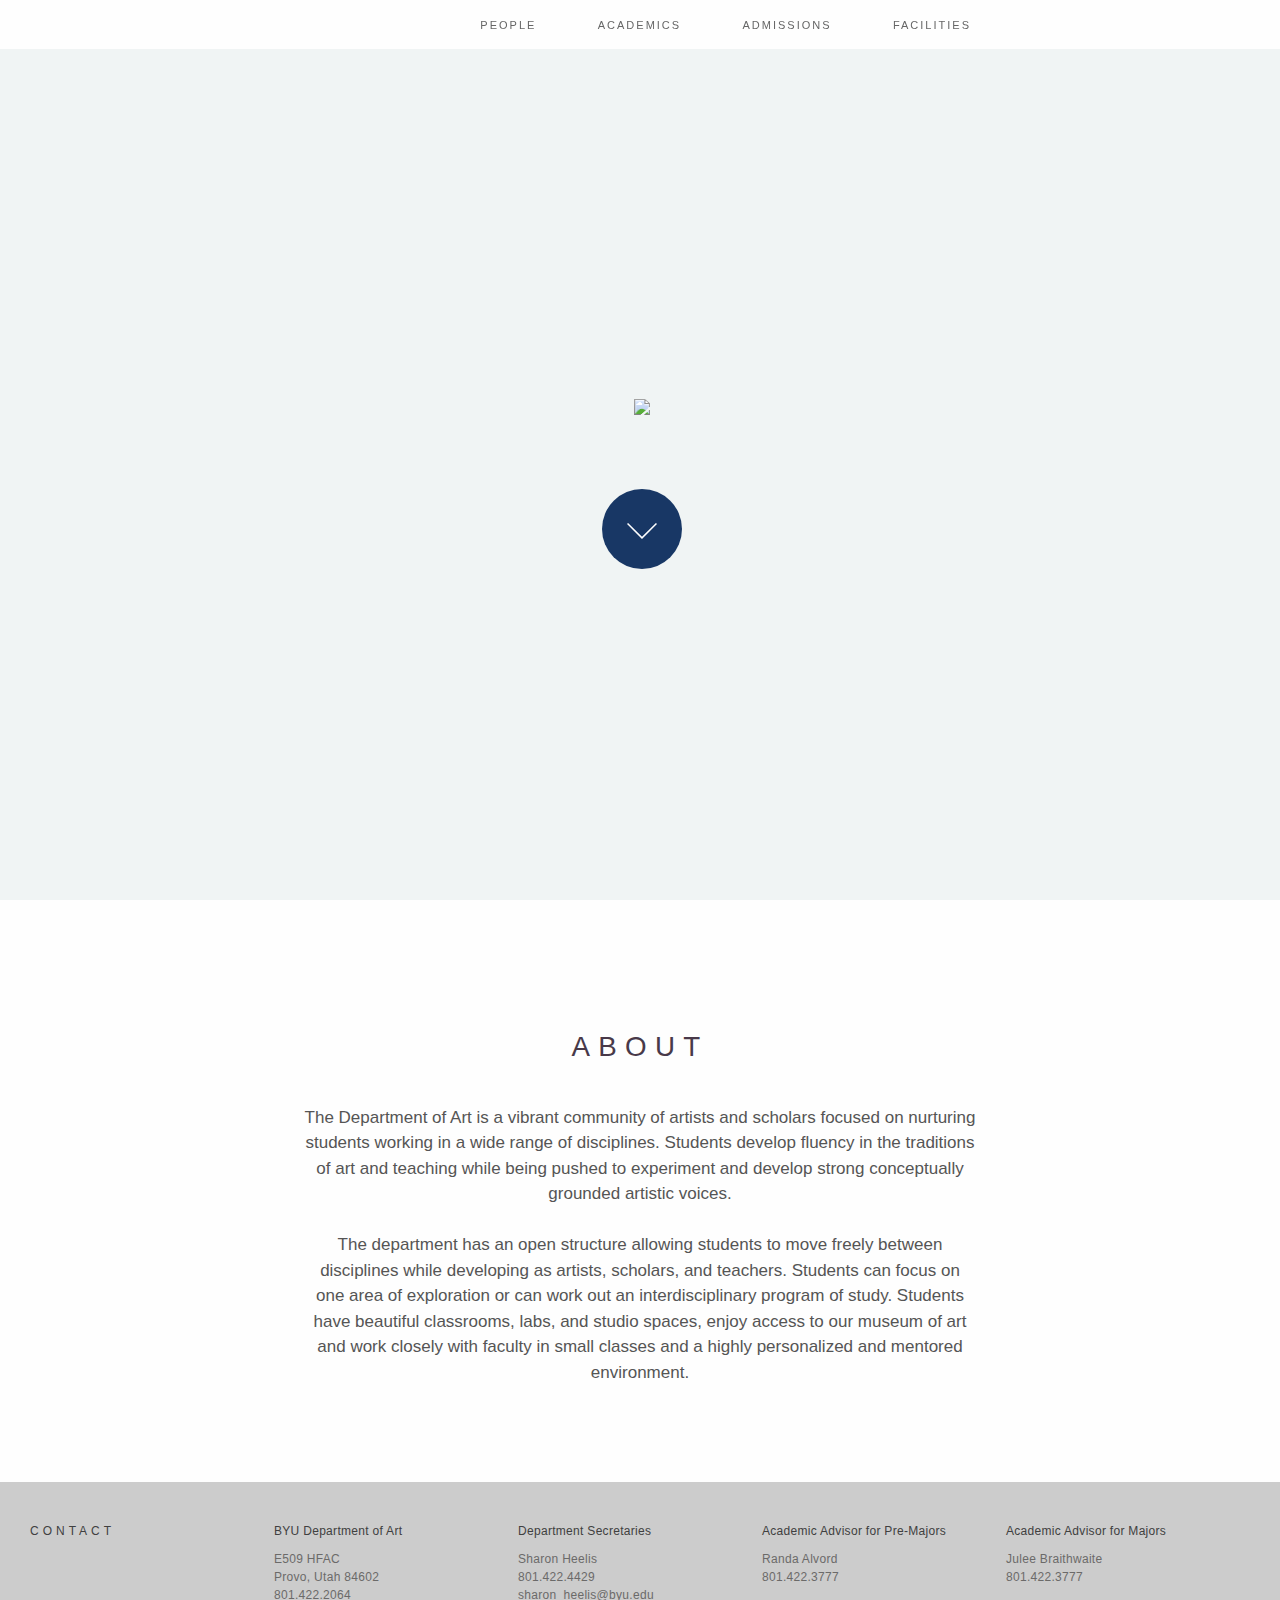
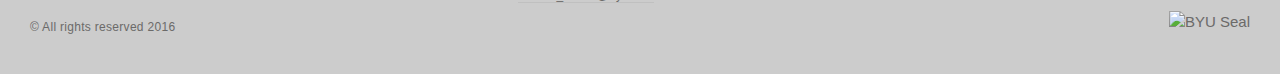
==== index.html @ 831024ae "cleaning up code" ====
<!DOCTYPE HTML>
<!--
	Helios by HTML5 UP
	html5up.net | @n33co
	Free for personal and commercial use under the CCA 3.0 license (html5up.net/license)
-->
<html>
	<head>
		<head>
		<meta http-equiv="Content-Type" content="text/html; charset=UTF-8" />
		<meta name="viewport" content="width=device-width, initial-scale=1" />
		<!-- <base href="http://www.christopher-lynn.com/byu/" /> -->
		<title>Department of Art, Brigham Young University</title>
		<meta name="description" content="The Department of Art is a vibrant community of artists and scholars focused on nurturing students working in a wide range of disciplines. Students develop fluency in the traditions of art and teaching while being pushed to experiment and develop strong conceptually grounded artistic voices." />
		<meta name="keywords" content="Brigham Young University, BYU, Art, Department of Art, Art Department, Painting, Drawing, Sculpture, Printmaking, Ceramics, Art Education, Pedagogy, New Genres, New Media, Photography, Fine Art, Art Theory, Art History">
		<meta property="og:site_name" content="BYU Department of Art"/>
		<meta property="og:title" content="BYU Department of Art"/>
		<meta property="og:url" content="http://art.byu.edu/"/>
		<meta property="og:type" content="website"/>
		<meta property="og:image" content="http://daniel-everett.com/BYUTEMP/images/bg5.jpg"/>
		<meta itemprop="name" content="BYU Department of Art"/>
		<meta itemprop="url" content="http://art.byu.edu/"/>
		<meta itemprop="thumbnailUrl" content="http://daniel-everett.com/BYUTEMP/images/bg5.jpg"/>
		<link rel="image_src" href="http://daniel-everett.com/BYUTEMP/images/bg5.jpg" />
		<link rel="canonical" href="http://art.byu.edu/"/>
		<!--[if lte IE 8]><script src="assets/js/ie/html5shiv.js"></script><![endif]-->
		<link rel="stylesheet" href="assets/css/main.css" />
		<!--[if lte IE 8]><link rel="stylesheet" href="assets/css/ie8.css" /><![endif]-->
	</head>
	<body class="homepage full-height">
		<div id="page-wrapper">

			<!-- Nav -->
			<nav id="nav">
				<ul>
					<li>
						<a href="/byu-art-dept" title="Home" class="byuart">B Y U A R T</a>
					</li>
					<li>
							<a title="Faculty, staff and alumni">People</a>
							<ul>
									<li><a href="faculty-and-staff" title="Learn more about our faculty and staff">Faculty & Staff</a></li>
									<!-- <li><a href="#" title="Learn more about our alumni">Alumni</a></li> -->
							</ul>
					</li>
					<li><a title="Curriculum, visiting lecturers, and off-campus learning">Academics</a>
						<ul>
								<li><a href="curriculum" title="Learn more about our courses">Curriculum</a></li>
								<li><a href="lecture-series" title="Learn more about our visiting lecturer series">Lecture Series</a></li>
								<li><a href="off-campus-learning" title="Learn more about our study abroad and off-campus learning opportunities">Off-Campus Learning</a></li>
							</ul>
					</li>
					<li><a title="How to apply, and scholarships">Admissions</a>
						<ul>
								<li><a href="how-to-apply" title="Learn more about our application process">How to Apply</a></li>
								<li><a href="scholarships" title="Learn more about scholarships">Scholarships</a></li>
							</ul>
					</li>
					<li><a title="Classrooms, studios, galleries and the Museum of Art">Facilities</a>
						<ul>
								<li><a href="classrooms-and-studios" title="Learn more about our classrooms and studios">Classrooms & Studios</a></li>
								<li><a target="_blank" href="http://dvagalleries.byu.edu/" title="Visit our galleries' website">Galleries</a></li>
								<li><a target="_blank" href="http://moa.byu.edu/" title="Visit the BYU Museum of Art's website">BYU Museum of Art</a></li>
							</ul>
					</li>
				</ul>
			</nav>

			<!-- Header -->
			<div id="header">
				<!-- Inner -->
				<div class="inner">
          <header>
            <img src="http://www.christopher-lynn.com/byu/i/art-logo-1000pxsq.png" />
					</header>
          <footer>
            <!-- <a href="#banner" class="button triangle scrolly"><img src="assets/css/images/arrow-2.svg"/></a> -->
						<a href="#banner" class="scrolly arr">
							<img src="assets/css/images/arrow-2.svg"/>
						</a>
          </footer>
				</div>
      </div>

			<!-- Banner -->
      <div class="wrapper style2">
	      <section id="banner">
          <header>
            <h2 class="push-t-100">About</h2>
            <p>
							The Department of Art is a vibrant community of artists and scholars focused on nurturing students working in a wide range of disciplines.
							Students develop fluency in the traditions of art and teaching while being pushed to experiment and develop strong conceptually grounded artistic voices.
							<br><br>
							The department has an open structure allowing students to move freely between disciplines while developing as artists, scholars, and teachers. Students can focus on one area of exploration or can work out an interdisciplinary program of study. Students have beautiful classrooms,
							labs, and studio spaces, enjoy access to our museum of art and work closely with faculty in small classes and a highly personalized and mentored environment.
            </p>
          </header>
					<img class="full" src="http://daniel-everett.com/BYUTEMP/images/bg5.jpg" alt="" />
        </section>
      </div>

			<!-- Footer -->
			<div id="footer">
				<div class="container">
					<div class="row">
						<div class="foot-head">
							<div class="foot-sec">
								<p>CONTACT</p>
							</div>
							<div class="foot-sec">
								<p>BYU Department of Art</p>
								<p>E509 HFAC</p>
								<p>Provo, Utah 84602</p>
								<p>801.422.2064</p>
							</div>
							<div class="foot-sec">
								<p>Department Secretaries</p>
								<p>Sharon Heelis</p>
								<p>801.422.4429</p>
								<p><a href="mailto:sharon_heelis@byu.edu">sharon_heelis@byu.edu</a></p>
							</div>
							<div class="foot-sec">
								<p>Academic Advisor for Pre-Majors</p>
								<p>Randa Alvord</p>
								<p>801.422.3777</p>
							</div>
							<div class="foot-sec">
								<p>Academic Advisor for Majors</p>
								<p>Julee Braithwaite</p>
								<p>801.422.3777</p>
							</div>
						</div>
						<div class="foot-bottom split">
							<div class="copyright">
                <ul class="menu">
                    <li>&copy; All rights reserved 2016</li>
                </ul>
              </div>
              <div id="seal">
                <a href="http://www.byu.edu" title="BYU Home">
                  <img src="http://www.christopher-lynn.com/byu/i/byu-seal-white-500pxw.png" alt="BYU Seal" />
                </a>
              </div>
						</div>
					</div>
				</div>
			</div>
		</div>

		<!-- Scripts -->
			<script src="assets/js/jquery.min.js"></script>
			<script src="assets/js/jquery.dropotron.min.js"></script>
			<script src="assets/js/jquery.scrolly.min.js"></script>
			<script src="assets/js/jquery.onvisible.min.js"></script>
			<script src="assets/js/skel.min.js"></script>
			<script src="assets/js/skel-viewport.min.js"></script>
			<script src="assets/js/util.js"></script>
			<!--[if lte IE 8]><script src="assets/js/ie/respond.min.js"></script><![endif]-->
			<script src="assets/js/main.js"></script>

	</body>
</html>
---- assets/css/main.css ----
/*@import url("http://fonts.googleapis.com/css?family=Source+Sans+Pro:300,300italic,400,400italic,600");*/
@import url("font-awesome.min.css");

/*
	Helios by HTML5 UP
	html5up.net | @n33co
	Free for personal and commercial use under the CCA 3.0 license (html5up.net/license)
*/

/* Reset */

	html, body, div, span, applet, object, iframe, h1, h2, h3, h4, h5, h6, p, blockquote, pre, a, abbr, acronym, address, big, cite, code, del, dfn, em, img, ins, kbd, q, s, samp, small, strike, strong, sub, sup, tt, var, b, u, i, center, dl, dt, dd, ol, ul, li, fieldset, form, label, legend, table, caption, tbody, tfoot, thead, tr, th, td, article, aside, canvas, details, embed, figure, figcaption, footer, header, hgroup, menu, nav, output, ruby, section, summary, time, mark, audio, video {
		margin: 0;
		padding: 0;
		border: 0;
		font-size: 100%;
		font: inherit;
		vertical-align: baseline;
	}

	article, aside, details, figcaption, figure, footer, header, hgroup, menu, nav, section {
		display: block;
	}

	body {
		line-height: 1;
	}

	ol, ul {
		list-style: none;
	}

	dl { text-align: left; }

	dl dt { font-weight: 500; border-bottom: 1px solid rgb(107,106,105); }
		dl dl dt { font-weight: normal; border-bottom: none; }
		dl dd { margin-left: 1.5em; }
		dl dl dd { margin-left: 0; }

	blockquote, q {
		quotes: none;
	}

	blockquote:before, blockquote:after, q:before, q:after {
		content: '';
		content: none;
	}

	table {
		border-collapse: collapse;
		border-spacing: 0;
	}

	body {
		-webkit-text-size-adjust: none;
	}

/* Box Model */

	*, *:before, *:after {
		-moz-box-sizing: border-box;
		-webkit-box-sizing: border-box;
		box-sizing: border-box;
	}

/* Containers */

	.container {
		margin-left: auto;
		margin-right: auto;
	}

	.container.\31 25\25 {
		width: 100%;
		max-width: 1750px;
		min-width: 1400px;
	}

	.container.\37 5\25 {
		width: 1050px;
	}

	.container.\35 0\25 {
		width: 700px;
	}

	.container.\32 5\25 {
		width: 350px;
	}

	.container {
		width: 1400px;
	}

	@media screen and (max-width: 1680px) {

		.container.\31 25\25 {
			width: 100%;
			max-width: 1500px;
			min-width: 1200px;
		}

		.container.\37 5\25 {
			width: 900px;
		}

		.container.\35 0\25 {
			width: 600px;
		}

		.container.\32 5\25 {
			width: 300px;
		}

		.container {
			width: 1200px;
		}

	}

	@media screen and (max-width: 1280px) {

		.container.\31 25\25 {
			width: 100%;
			max-width: 125%;
			min-width: 100%;
		}

		.container.\37 5\25 {
			width: 75%;
		}

		.container.\35 0\25 {
			width: 50%;
		}

		.container.\32 5\25 {
			width: 25%;
		}

		.container {
			width: 100%;
		}

	}

	@media screen and (max-width: 960px) {

		.container.\31 25\25 {
			width: 100%;
			max-width: 125%;
			min-width: 100%;
		}

		.container.\37 5\25 {
			width: 75%;
		}

		.container.\35 0\25 {
			width: 50%;
		}

		.container.\32 5\25 {
			width: 25%;
		}

		.container {
			width: 100%;
		}

	}

	@media screen and (max-width: 840px) {

		.container.\31 25\25 {
			width: 100%;
			max-width: 125%;
			min-width: 100%;
		}

		.container.\37 5\25 {
			width: 75%;
		}

		.container.\35 0\25 {
			width: 50%;
		}

		.container.\32 5\25 {
			width: 25%;
		}

		.container {
			width: 100% !important;
		}

	}

	@media screen and (max-width: 736px) {

		.container.\31 25\25 {
			width: 100%;
			max-width: 125%;
			min-width: 100%;
		}

		.container.\37 5\25 {
			width: 75%;
		}

		.container.\35 0\25 {
			width: 50%;
		}

		.container.\32 5\25 {
			width: 25%;
		}

		.container {
			width: 100% !important;
		}

	}

/* Grid */

	.row {
		border-bottom: solid 1px transparent;
		-moz-box-sizing: border-box;
		-webkit-box-sizing: border-box;
		box-sizing: border-box;
	}

	.row > * {
		float: left;
		-moz-box-sizing: border-box;
		-webkit-box-sizing: border-box;
		box-sizing: border-box;
	}

	.row:after, .row:before {
		content: '';
		display: block;
		clear: both;
		height: 0;
	}

	.row.uniform > * > :first-child {
		margin-top: 0;
	}

	.row.uniform > * > :last-child {
		margin-bottom: 0;
	}

	.row.\30 \25 > * {
		padding: 0px 0 0 0px;
	}

	.row.\30 \25 {
		margin: 0px 0 -1px 0px;
	}

	.row.uniform.\30 \25 > * {
		padding: 0px 0 0 0px;
	}

	.row.uniform.\30 \25 {
		margin: 0px 0 -1px 0px;
	}

	.row > * {
		padding: 48px 0 0 48px;
	}

	.row {
		/*margin: -48px 0 -1px -48px;*/
	}

	.row.uniform > * {
		padding: 48px 0 0 48px;
	}

	.row.uniform {
		margin: -48px 0 -1px -48px;
	}

	.row.\32 00\25 > * {
		padding: 96px 0 0 96px;
	}

	.row.\32 00\25 {
		margin: -96px 0 -1px -96px;
	}

	.row.uniform.\32 00\25 > * {
		padding: 96px 0 0 96px;
	}

	.row.uniform.\32 00\25 {
		margin: -96px 0 -1px -96px;
	}

	.row.\31 50\25 > * {
		padding: 72px 0 0 72px;
	}

	.row.\31 50\25 {
		margin: -72px 0 -1px -72px;
	}

	.row.uniform.\31 50\25 > * {
		padding: 72px 0 0 72px;
	}

	.row.uniform.\31 50\25 {
		margin: -72px 0 -1px -72px;
	}

	.row.\35 0\25 > * {
		padding: 24px 0 0 24px;
	}

	.row.\35 0\25 {
		margin: -24px 0 -1px -24px;
	}

	.row.uniform.\35 0\25 > * {
		padding: 24px 0 0 24px;
	}

	.row.uniform.\35 0\25 {
		margin: -24px 0 -1px -24px;
	}

	.row.\32 5\25 > * {
		padding: 12px 0 0 12px;
	}

	.row.\32 5\25 {
		margin: -12px 0 -1px -12px;
	}

	.row.uniform.\32 5\25 > * {
		padding: 12px 0 0 12px;
	}

	.row.uniform.\32 5\25 {
		margin: -12px 0 -1px -12px;
	}

	.\31 2u, .\31 2u\24 {
		width: 100%;
		clear: none;
		margin-left: 0;
	}

	.\31 1u, .\31 1u\24 {
		width: 91.6666666667%;
		clear: none;
		margin-left: 0;
	}

	.\31 0u, .\31 0u\24 {
		width: 83.3333333333%;
		clear: none;
		margin-left: 0;
	}

	.\39 u, .\39 u\24 {
		width: 75%;
		clear: none;
		margin-left: 0;
	}

	.\38 u, .\38 u\24 {
		width: 66.6666666667%;
		clear: none;
		margin-left: 0;
	}

	.\37 u, .\37 u\24 {
		width: 58.3333333333%;
		clear: none;
		margin-left: 0;
	}

	.\36 u, .\36 u\24 {
		width: 50%;
		clear: none;
		margin-left: 0;
	}

	.\35 u, .\35 u\24 {
		width: 41.6666666667%;
		clear: none;
		margin-left: 0;
	}

	.\34 u, .\34 u\24 {
		width: 33.3333333333%;
		clear: none;
		margin-left: 0;
	}

	.\33 u, .\33 u\24 {
		width: 25%;
		clear: none;
		margin-left: 0;
	}

	.\32 u, .\32 u\24 {
		width: 16.6666666667%;
		clear: none;
		margin-left: 0;
	}

	.\31 u, .\31 u\24 {
		width: 8.3333333333%;
		clear: none;
		margin-left: 0;
	}

	.\31 2u\24 + *,
	.\31 1u\24 + *,
	.\31 0u\24 + *,
	.\39 u\24 + *,
	.\38 u\24 + *,
	.\37 u\24 + *,
	.\36 u\24 + *,
	.\35 u\24 + *,
	.\34 u\24 + *,
	.\33 u\24 + *,
	.\32 u\24 + *,
	.\31 u\24 + * {
		clear: left;
	}

	.\-11u {
		margin-left: 91.66667%;
	}

	.\-10u {
		margin-left: 83.33333%;
	}

	.\-9u {
		margin-left: 75%;
	}

	.\-8u {
		margin-left: 66.66667%;
	}

	.\-7u {
		margin-left: 58.33333%;
	}

	.\-6u {
		margin-left: 50%;
	}

	.\-5u {
		margin-left: 41.66667%;
	}

	.\-4u {
		margin-left: 33.33333%;
	}

	.\-3u {
		margin-left: 25%;
	}

	.\-2u {
		margin-left: 16.66667%;
	}

	.\-1u {
		margin-left: 8.33333%;
	}

	/*  COLUMN SETUP  */
	.col {
		display: block;
		float:left;
		margin: 1% 0 1% 1.6%;
	}
	.col:first-child { margin-left: 0; }

	/*  GROUPING  */
	.group:before,
	.group:after { content:""; display:table; }
	.group:after { clear:both;}
	.group { zoom:1; /* For IE 6/7 */ }

	/*  GRID OF TWELVE  */
	.span_12_of_12 { width: 100%; }
	.span_11_of_12 { width: 91.53%; }
	.span_10_of_12 { width: 83.06%; }
	.span_9_of_12 { 	width: 74.6%; }
	.span_8_of_12 { 	width: 66.13%; }
	.span_7_of_12 { 	width: 57.66%; }
	.span_6_of_12 { 	width: 49.2%; }
	.span_5_of_12 { 	width: 40.73%; }
	.span_4_of_12 { 	width: 32.26%; }
	.span_3_of_12 {	width: 23.8%; }
	.span_2_of_12 {	width: 15.33%; }
	.span_1_of_12 { 	width: 6.866%; }

	@media screen and (max-width: 1680px) {

		.row > * {
			padding: 48px 0 0 48px;
		}

		.row {
			/*margin: -48px 0 -1px -48px;*/
		}

		.row.uniform > * {
			padding: 48px 0 0 48px;
		}

		.row.uniform {
			margin: -48px 0 -1px -48px;
		}

		.row.\32 00\25 > * {
			padding: 96px 0 0 96px;
		}

		.row.\32 00\25 {
			margin: -96px 0 -1px -96px;
		}

		.row.uniform.\32 00\25 > * {
			padding: 96px 0 0 96px;
		}

		.row.uniform.\32 00\25 {
			margin: -96px 0 -1px -96px;
		}

		.row.\31 50\25 > * {
			padding: 72px 0 0 72px;
		}

		.row.\31 50\25 {
			margin: -72px 0 -1px -72px;
		}

		.row.uniform.\31 50\25 > * {
			padding: 72px 0 0 72px;
		}

		.row.uniform.\31 50\25 {
			margin: -72px 0 -1px -72px;
		}

		.row.\35 0\25 > * {
			padding: 24px 0 0 24px;
		}

		.row.\35 0\25 {
			margin: -24px 0 -1px -24px;
		}

		.row.uniform.\35 0\25 > * {
			padding: 24px 0 0 24px;
		}

		.row.uniform.\35 0\25 {
			margin: -24px 0 -1px -24px;
		}

		.row.\32 5\25 > * {
			padding: 12px 0 0 12px;
		}

		.row.\32 5\25 {
			margin: -12px 0 -1px -12px;
		}

		.row.uniform.\32 5\25 > * {
			padding: 12px 0 0 12px;
		}

		.row.uniform.\32 5\25 {
			margin: -12px 0 -1px -12px;
		}

		.\31 2u\28wide\29, .\31 2u\24\28wide\29 {
			width: 100%;
			clear: none;
			margin-left: 0;
		}

		.\31 1u\28wide\29, .\31 1u\24\28wide\29 {
			width: 91.6666666667%;
			clear: none;
			margin-left: 0;
		}

		.\31 0u\28wide\29, .\31 0u\24\28wide\29 {
			width: 83.3333333333%;
			clear: none;
			margin-left: 0;
		}

		.\39 u\28wide\29, .\39 u\24\28wide\29 {
			width: 75%;
			clear: none;
			margin-left: 0;
		}

		.\38 u\28wide\29, .\38 u\24\28wide\29 {
			width: 66.6666666667%;
			clear: none;
			margin-left: 0;
		}

		.\37 u\28wide\29, .\37 u\24\28wide\29 {
			width: 58.3333333333%;
			clear: none;
			margin-left: 0;
		}

		.\36 u\28wide\29, .\36 u\24\28wide\29 {
			width: 50%;
			clear: none;
			margin-left: 0;
		}

		.\35 u\28wide\29, .\35 u\24\28wide\29 {
			width: 41.6666666667%;
			clear: none;
			margin-left: 0;
		}

		.\34 u\28wide\29, .\34 u\24\28wide\29 {
			width: 33.3333333333%;
			clear: none;
			margin-left: 0;
		}

		.\33 u\28wide\29, .\33 u\24\28wide\29 {
			width: 25%;
			clear: none;
			margin-left: 0;
		}

		.\32 u\28wide\29, .\32 u\24\28wide\29 {
			width: 16.6666666667%;
			clear: none;
			margin-left: 0;
		}

		.\31 u\28wide\29, .\31 u\24\28wide\29 {
			width: 8.3333333333%;
			clear: none;
			margin-left: 0;
		}

		.\31 2u\24\28wide\29 + *,
		.\31 1u\24\28wide\29 + *,
		.\31 0u\24\28wide\29 + *,
		.\39 u\24\28wide\29 + *,
		.\38 u\24\28wide\29 + *,
		.\37 u\24\28wide\29 + *,
		.\36 u\24\28wide\29 + *,
		.\35 u\24\28wide\29 + *,
		.\34 u\24\28wide\29 + *,
		.\33 u\24\28wide\29 + *,
		.\32 u\24\28wide\29 + *,
		.\31 u\24\28wide\29 + * {
			clear: left;
		}

		.\-11u\28wide\29 {
			margin-left: 91.66667%;
		}

		.\-10u\28wide\29 {
			margin-left: 83.33333%;
		}

		.\-9u\28wide\29 {
			margin-left: 75%;
		}

		.\-8u\28wide\29 {
			margin-left: 66.66667%;
		}

		.\-7u\28wide\29 {
			margin-left: 58.33333%;
		}

		.\-6u\28wide\29 {
			margin-left: 50%;
		}

		.\-5u\28wide\29 {
			margin-left: 41.66667%;
		}

		.\-4u\28wide\29 {
			margin-left: 33.33333%;
		}

		.\-3u\28wide\29 {
			margin-left: 25%;
		}

		.\-2u\28wide\29 {
			margin-left: 16.66667%;
		}

		.\-1u\28wide\29 {
			margin-left: 8.33333%;
		}

	}

	@media screen and (max-width: 1280px) {

		.row > * {
			padding: 36px 0 0 36px;
		}

		.row {
			/*margin: -36px 0 -1px -36px;*/
			margin: 0;
		}

		.row.uniform > * {
			padding: 36px 0 0 36px;
		}

		.row.uniform {
			margin: -36px 0 -1px -36px;
		}

		.row.\32 00\25 > * {
			padding: 72px 0 0 72px;
		}

		.row.\32 00\25 {
			margin: -72px 0 -1px -72px;
		}

		.row.uniform.\32 00\25 > * {
			padding: 72px 0 0 72px;
		}

		.row.uniform.\32 00\25 {
			margin: -72px 0 -1px -72px;
		}

		.row.\31 50\25 > * {
			padding: 54px 0 0 54px;
		}

		.row.\31 50\25 {
			margin: -54px 0 -1px -54px;
		}

		.row.uniform.\31 50\25 > * {
			padding: 54px 0 0 54px;
		}

		.row.uniform.\31 50\25 {
			margin: -54px 0 -1px -54px;
		}

		.row.\35 0\25 > * {
			padding: 18px 0 0 18px;
		}

		.row.\35 0\25 {
			margin: -18px 0 -1px -18px;
		}

		.row.uniform.\35 0\25 > * {
			padding: 18px 0 0 18px;
		}

		.row.uniform.\35 0\25 {
			margin: -18px 0 -1px -18px;
		}

		.row.\32 5\25 > * {
			padding: 9px 0 0 9px;
		}

		.row.\32 5\25 {
			margin: -9px 0 -1px -9px;
		}

		.row.uniform.\32 5\25 > * {
			padding: 9px 0 0 9px;
		}

		.row.uniform.\32 5\25 {
			margin: -9px 0 -1px -9px;
		}

		.\31 2u\28normal\29, .\31 2u\24\28normal\29 {
			width: 100%;
			clear: none;
			margin-left: 0;
		}

		.\31 1u\28normal\29, .\31 1u\24\28normal\29 {
			width: 91.6666666667%;
			clear: none;
			margin-left: 0;
		}

		.\31 0u\28normal\29, .\31 0u\24\28normal\29 {
			width: 83.3333333333%;
			clear: none;
			margin-left: 0;
		}

		.\39 u\28normal\29, .\39 u\24\28normal\29 {
			width: 75%;
			clear: none;
			margin-left: 0;
		}

		.\38 u\28normal\29, .\38 u\24\28normal\29 {
			width: 66.6666666667%;
			clear: none;
			margin-left: 0;
		}

		.\37 u\28normal\29, .\37 u\24\28normal\29 {
			width: 58.3333333333%;
			clear: none;
			margin-left: 0;
		}

		.\36 u\28normal\29, .\36 u\24\28normal\29 {
			width: 50%;
			clear: none;
			margin-left: 0;
		}

		.\35 u\28normal\29, .\35 u\24\28normal\29 {
			width: 41.6666666667%;
			clear: none;
			margin-left: 0;
		}

		.\34 u\28normal\29, .\34 u\24\28normal\29 {
			width: 33.3333333333%;
			clear: none;
			margin-left: 0;
		}

		.\33 u\28normal\29, .\33 u\24\28normal\29 {
			width: 25%;
			clear: none;
			margin-left: 0;
		}

		.\32 u\28normal\29, .\32 u\24\28normal\29 {
			width: 16.6666666667%;
			clear: none;
			margin-left: 0;
		}

		.\31 u\28normal\29, .\31 u\24\28normal\29 {
			width: 8.3333333333%;
			clear: none;
			margin-left: 0;
		}

		.\31 2u\24\28normal\29 + *,
		.\31 1u\24\28normal\29 + *,
		.\31 0u\24\28normal\29 + *,
		.\39 u\24\28normal\29 + *,
		.\38 u\24\28normal\29 + *,
		.\37 u\24\28normal\29 + *,
		.\36 u\24\28normal\29 + *,
		.\35 u\24\28normal\29 + *,
		.\34 u\24\28normal\29 + *,
		.\33 u\24\28normal\29 + *,
		.\32 u\24\28normal\29 + *,
		.\31 u\24\28normal\29 + * {
			clear: left;
		}

		.\-11u\28normal\29 {
			margin-left: 91.66667%;
		}

		.\-10u\28normal\29 {
			margin-left: 83.33333%;
		}

		.\-9u\28normal\29 {
			margin-left: 75%;
		}

		.\-8u\28normal\29 {
			margin-left: 66.66667%;
		}

		.\-7u\28normal\29 {
			margin-left: 58.33333%;
		}

		.\-6u\28normal\29 {
			margin-left: 50%;
		}

		.\-5u\28normal\29 {
			margin-left: 41.66667%;
		}

		.\-4u\28normal\29 {
			margin-left: 33.33333%;
		}

		.\-3u\28normal\29 {
			margin-left: 25%;
		}

		.\-2u\28normal\29 {
			margin-left: 16.66667%;
		}

		.\-1u\28normal\29 {
			margin-left: 8.33333%;
		}

	}

	@media screen and (max-width: 960px) {

		.row > * {
			padding: 32px 0 0 32px;
		}

		.row {
			/*margin: -32px 0 -1px -32px;*/
			margin: 0;
		}

		.row.uniform > * {
			padding: 32px 0 0 32px;
		}

		.row.uniform {
			margin: -32px 0 -1px -32px;
		}

		.row.\32 00\25 > * {
			padding: 64px 0 0 64px;
		}

		.row.\32 00\25 {
			margin: -64px 0 -1px -64px;
		}

		.row.uniform.\32 00\25 > * {
			padding: 64px 0 0 64px;
		}

		.row.uniform.\32 00\25 {
			margin: -64px 0 -1px -64px;
		}

		.row.\31 50\25 > * {
			padding: 48px 0 0 48px;
		}

		.row.\31 50\25 {
			margin: -48px 0 -1px -48px;
		}

		.row.uniform.\31 50\25 > * {
			padding: 48px 0 0 48px;
		}

		.row.uniform.\31 50\25 {
			margin: -48px 0 -1px -48px;
		}

		.row.\35 0\25 > * {
			padding: 16px 0 0 16px;
		}

		.row.\35 0\25 {
			margin: -16px 0 -1px -16px;
		}

		.row.uniform.\35 0\25 > * {
			padding: 16px 0 0 16px;
		}

		.row.uniform.\35 0\25 {
			margin: -16px 0 -1px -16px;
		}

		.row.\32 5\25 > * {
			padding: 8px 0 0 8px;
		}

		.row.\32 5\25 {
			margin: -8px 0 -1px -8px;
		}

		.row.uniform.\32 5\25 > * {
			padding: 8px 0 0 8px;
		}

		.row.uniform.\32 5\25 {
			margin: -8px 0 -1px -8px;
		}

		.\31 2u\28narrow\29, .\31 2u\24\28narrow\29 {
			width: 100%;
			clear: none;
			margin-left: 0;
		}

		.\31 1u\28narrow\29, .\31 1u\24\28narrow\29 {
			width: 91.6666666667%;
			clear: none;
			margin-left: 0;
		}

		.\31 0u\28narrow\29, .\31 0u\24\28narrow\29 {
			width: 83.3333333333%;
			clear: none;
			margin-left: 0;
		}

		.\39 u\28narrow\29, .\39 u\24\28narrow\29 {
			width: 75%;
			clear: none;
			margin-left: 0;
		}

		.\38 u\28narrow\29, .\38 u\24\28narrow\29 {
			width: 66.6666666667%;
			clear: none;
			margin-left: 0;
		}

		.\37 u\28narrow\29, .\37 u\24\28narrow\29 {
			width: 58.3333333333%;
			clear: none;
			margin-left: 0;
		}

		.\36 u\28narrow\29, .\36 u\24\28narrow\29 {
			width: 50%;
			clear: none;
			margin-left: 0;
		}

		.\35 u\28narrow\29, .\35 u\24\28narrow\29 {
			width: 41.6666666667%;
			clear: none;
			margin-left: 0;
		}

		.\34 u\28narrow\29, .\34 u\24\28narrow\29 {
			width: 33.3333333333%;
			clear: none;
			margin-left: 0;
		}

		.\33 u\28narrow\29, .\33 u\24\28narrow\29 {
			width: 25%;
			clear: none;
			margin-left: 0;
		}

		.\32 u\28narrow\29, .\32 u\24\28narrow\29 {
			width: 16.6666666667%;
			clear: none;
			margin-left: 0;
		}

		.\31 u\28narrow\29, .\31 u\24\28narrow\29 {
			width: 8.3333333333%;
			clear: none;
			margin-left: 0;
		}

		.\31 2u\24\28narrow\29 + *,
		.\31 1u\24\28narrow\29 + *,
		.\31 0u\24\28narrow\29 + *,
		.\39 u\24\28narrow\29 + *,
		.\38 u\24\28narrow\29 + *,
		.\37 u\24\28narrow\29 + *,
		.\36 u\24\28narrow\29 + *,
		.\35 u\24\28narrow\29 + *,
		.\34 u\24\28narrow\29 + *,
		.\33 u\24\28narrow\29 + *,
		.\32 u\24\28narrow\29 + *,
		.\31 u\24\28narrow\29 + * {
			clear: left;
		}

		.\-11u\28narrow\29 {
			margin-left: 91.66667%;
		}

		.\-10u\28narrow\29 {
			margin-left: 83.33333%;
		}

		.\-9u\28narrow\29 {
			margin-left: 75%;
		}

		.\-8u\28narrow\29 {
			margin-left: 66.66667%;
		}

		.\-7u\28narrow\29 {
			margin-left: 58.33333%;
		}

		.\-6u\28narrow\29 {
			margin-left: 50%;
		}

		.\-5u\28narrow\29 {
			margin-left: 41.66667%;
		}

		.\-4u\28narrow\29 {
			margin-left: 33.33333%;
		}

		.\-3u\28narrow\29 {
			margin-left: 25%;
		}

		.\-2u\28narrow\29 {
			margin-left: 16.66667%;
		}

		.\-1u\28narrow\29 {
			margin-left: 8.33333%;
		}

	}

	@media screen and (max-width: 840px) {

		.row > * {
			padding: 32px 0 0 32px;
		}

		.row {
			/*margin: -32px 0 -1px -32px;*/
			margin: 0;
		}

		.row.uniform > * {
			padding: 32px 0 0 32px;
		}

		.row.uniform {
			margin: -32px 0 -1px -32px;
		}

		.row.\32 00\25 > * {
			padding: 64px 0 0 64px;
		}

		.row.\32 00\25 {
			margin: -64px 0 -1px -64px;
		}

		.row.uniform.\32 00\25 > * {
			padding: 64px 0 0 64px;
		}

		.row.uniform.\32 00\25 {
			margin: -64px 0 -1px -64px;
		}

		.row.\31 50\25 > * {
			padding: 48px 0 0 48px;
		}

		.row.\31 50\25 {
			margin: -48px 0 -1px -48px;
		}

		.row.uniform.\31 50\25 > * {
			padding: 48px 0 0 48px;
		}

		.row.uniform.\31 50\25 {
			margin: -48px 0 -1px -48px;
		}

		.row.\35 0\25 > * {
			padding: 16px 0 0 16px;
		}

		.row.\35 0\25 {
			margin: -16px 0 -1px -16px;
		}

		.row.uniform.\35 0\25 > * {
			padding: 16px 0 0 16px;
		}

		.row.uniform.\35 0\25 {
			margin: -16px 0 -1px -16px;
		}

		.row.\32 5\25 > * {
			padding: 8px 0 0 8px;
		}

		.row.\32 5\25 {
			margin: -8px 0 -1px -8px;
		}

		.row.uniform.\32 5\25 > * {
			padding: 8px 0 0 8px;
		}

		.row.uniform.\32 5\25 {
			margin: -8px 0 -1px -8px;
		}

		.\31 2u\28narrower\29, .\31 2u\24\28narrower\29 {
			width: 100%;
			clear: none;
			margin-left: 0;
		}

		.\31 1u\28narrower\29, .\31 1u\24\28narrower\29 {
			width: 91.6666666667%;
			clear: none;
			margin-left: 0;
		}

		.\31 0u\28narrower\29, .\31 0u\24\28narrower\29 {
			width: 83.3333333333%;
			clear: none;
			margin-left: 0;
		}

		.\39 u\28narrower\29, .\39 u\24\28narrower\29 {
			width: 75%;
			clear: none;
			margin-left: 0;
		}

		.\38 u\28narrower\29, .\38 u\24\28narrower\29 {
			width: 66.6666666667%;
			clear: none;
			margin-left: 0;
		}

		.\37 u\28narrower\29, .\37 u\24\28narrower\29 {
			width: 58.3333333333%;
			clear: none;
			margin-left: 0;
		}

		.\36 u\28narrower\29, .\36 u\24\28narrower\29 {
			width: 50%;
			clear: none;
			margin-left: 0;
		}

		.\35 u\28narrower\29, .\35 u\24\28narrower\29 {
			width: 41.6666666667%;
			clear: none;
			margin-left: 0;
		}

		.\34 u\28narrower\29, .\34 u\24\28narrower\29 {
			width: 33.3333333333%;
			clear: none;
			margin-left: 0;
		}

		.\33 u\28narrower\29, .\33 u\24\28narrower\29 {
			width: 25%;
			clear: none;
			margin-left: 0;
		}

		.\32 u\28narrower\29, .\32 u\24\28narrower\29 {
			width: 16.6666666667%;
			clear: none;
			margin-left: 0;
		}

		.\31 u\28narrower\29, .\31 u\24\28narrower\29 {
			width: 8.3333333333%;
			clear: none;
			margin-left: 0;
		}

		.\31 2u\24\28narrower\29 + *,
		.\31 1u\24\28narrower\29 + *,
		.\31 0u\24\28narrower\29 + *,
		.\39 u\24\28narrower\29 + *,
		.\38 u\24\28narrower\29 + *,
		.\37 u\24\28narrower\29 + *,
		.\36 u\24\28narrower\29 + *,
		.\35 u\24\28narrower\29 + *,
		.\34 u\24\28narrower\29 + *,
		.\33 u\24\28narrower\29 + *,
		.\32 u\24\28narrower\29 + *,
		.\31 u\24\28narrower\29 + * {
			clear: left;
		}

		.\-11u\28narrower\29 {
			margin-left: 91.66667%;
		}

		.\-10u\28narrower\29 {
			margin-left: 83.33333%;
		}

		.\-9u\28narrower\29 {
			margin-left: 75%;
		}

		.\-8u\28narrower\29 {
			margin-left: 66.66667%;
		}

		.\-7u\28narrower\29 {
			margin-left: 58.33333%;
		}

		.\-6u\28narrower\29 {
			margin-left: 50%;
		}

		.\-5u\28narrower\29 {
			margin-left: 41.66667%;
		}

		.\-4u\28narrower\29 {
			margin-left: 33.33333%;
		}

		.\-3u\28narrower\29 {
			margin-left: 25%;
		}

		.\-2u\28narrower\29 {
			margin-left: 16.66667%;
		}

		.\-1u\28narrower\29 {
			margin-left: 8.33333%;
		}

	}

	@media screen and (max-width: 736px) {

		.row > * {
			padding: 20px 0 0 20px;
		}

		.row {
			/*margin: -20px 0 -1px -20px;*/
			margin: 0;
		}

		.row.uniform > * {
			padding: 20px 0 0 20px;
		}

		.row.uniform {
			margin: -20px 0 -1px -20px;
		}

		.row.\32 00\25 > * {
			padding: 40px 0 0 40px;
		}

		.row.\32 00\25 {
			margin: -40px 0 -1px -40px;
		}

		.row.uniform.\32 00\25 > * {
			padding: 40px 0 0 40px;
		}

		.row.uniform.\32 00\25 {
			margin: -40px 0 -1px -40px;
		}

		.row.\31 50\25 > * {
			padding: 30px 0 0 30px;
		}

		.row.\31 50\25 {
			margin: -30px 0 -1px -30px;
		}

		.row.uniform.\31 50\25 > * {
			padding: 30px 0 0 30px;
		}

		.row.uniform.\31 50\25 {
			margin: -30px 0 -1px -30px;
		}

		.row.\35 0\25 > * {
			padding: 10px 0 0 10px;
		}

		.row.\35 0\25 {
			margin: -10px 0 -1px -10px;
		}

		.row.uniform.\35 0\25 > * {
			padding: 10px 0 0 10px;
		}

		.row.uniform.\35 0\25 {
			margin: -10px 0 -1px -10px;
		}

		.row.\32 5\25 > * {
			padding: 5px 0 0 5px;
		}

		.row.\32 5\25 {
			margin: -5px 0 -1px -5px;
		}

		.row.uniform.\32 5\25 > * {
			padding: 5px 0 0 5px;
		}

		.row.uniform.\32 5\25 {
			margin: -5px 0 -1px -5px;
		}

		.\31 2u\28mobile\29, .\31 2u\24\28mobile\29 {
			width: 100%;
			clear: none;
			margin-left: 0;
		}

		.\31 1u\28mobile\29, .\31 1u\24\28mobile\29 {
			width: 91.6666666667%;
			clear: none;
			margin-left: 0;
		}

		.\31 0u\28mobile\29, .\31 0u\24\28mobile\29 {
			width: 83.3333333333%;
			clear: none;
			margin-left: 0;
		}

		.\39 u\28mobile\29, .\39 u\24\28mobile\29 {
			width: 75%;
			clear: none;
			margin-left: 0;
		}

		.\38 u\28mobile\29, .\38 u\24\28mobile\29 {
			width: 66.6666666667%;
			clear: none;
			margin-left: 0;
		}

		.\37 u\28mobile\29, .\37 u\24\28mobile\29 {
			width: 58.3333333333%;
			clear: none;
			margin-left: 0;
		}

		.\36 u\28mobile\29, .\36 u\24\28mobile\29 {
			width: 50%;
			clear: none;
			margin-left: 0;
		}

		.\35 u\28mobile\29, .\35 u\24\28mobile\29 {
			width: 41.6666666667%;
			clear: none;
			margin-left: 0;
		}

		.\34 u\28mobile\29, .\34 u\24\28mobile\29 {
			width: 33.3333333333%;
			clear: none;
			margin-left: 0;
		}

		.\33 u\28mobile\29, .\33 u\24\28mobile\29 {
			width: 25%;
			clear: none;
			margin-left: 0;
		}

		.\32 u\28mobile\29, .\32 u\24\28mobile\29 {
			width: 16.6666666667%;
			clear: none;
			margin-left: 0;
		}

		.\31 u\28mobile\29, .\31 u\24\28mobile\29 {
			width: 8.3333333333%;
			clear: none;
			margin-left: 0;
		}

		.\31 2u\24\28mobile\29 + *,
		.\31 1u\24\28mobile\29 + *,
		.\31 0u\24\28mobile\29 + *,
		.\39 u\24\28mobile\29 + *,
		.\38 u\24\28mobile\29 + *,
		.\37 u\24\28mobile\29 + *,
		.\36 u\24\28mobile\29 + *,
		.\35 u\24\28mobile\29 + *,
		.\34 u\24\28mobile\29 + *,
		.\33 u\24\28mobile\29 + *,
		.\32 u\24\28mobile\29 + *,
		.\31 u\24\28mobile\29 + * {
			clear: left;
		}

		.\-11u\28mobile\29 {
			margin-left: 91.66667%;
		}

		.\-10u\28mobile\29 {
			margin-left: 83.33333%;
		}

		.\-9u\28mobile\29 {
			margin-left: 75%;
		}

		.\-8u\28mobile\29 {
			margin-left: 66.66667%;
		}

		.\-7u\28mobile\29 {
			margin-left: 58.33333%;
		}

		.\-6u\28mobile\29 {
			margin-left: 50%;
		}

		.\-5u\28mobile\29 {
			margin-left: 41.66667%;
		}

		.\-4u\28mobile\29 {
			margin-left: 33.33333%;
		}

		.\-3u\28mobile\29 {
			margin-left: 25%;
		}

		.\-2u\28mobile\29 {
			margin-left: 16.66667%;
		}

		.\-1u\28mobile\29 {
			margin-left: 8.33333%;
		}

	}

	/*  GO FULL WIDTH BELOW 480 PIXELS */
	@media only screen and (max-width: 480px) {
		.col {  margin: 1% 0 1% 0%; }

		.span_1_of_12, .span_2_of_12, .span_3_of_12, .span_4_of_12, .span_5_of_12, .span_6_of_12, .span_7_of_12, .span_8_of_12, .span_9_of_12, .span_10_of_12, .span_11_of_12, .span_12_of_12 {
		width: 100%;
		}

		.foot-head {
			flex-wrap: wrap;
		}

		.foot-head .foot-sec {
			flex: 1 1 100%;
			margin-bottom: 20px;
		}

		.foot-head .foot-sec p {
			text-align: center;
		}

		.split {
			flex-wrap: wrap;
		}

		.copyright, #seal {
			flex: 1 1 100%;
			margin-top: 20px;
		}

		#seal {
			text-align: center;
		}
	}

/* Basic */

	body {
		background: #f0f4f4;
		color: #5b5b5b;
		font-size: 16px;
		line-height: 1.75em;
		font-family: 'Helvetica', sans-serif;
		font-weight: 300;
	}

		body.is-loading *, body.is-loading *:after, body.is-loading *:before {
			-moz-transition: none !important;
			-webkit-transition: none !important;
			-ms-transition: none !important;
			transition: none !important;
			-moz-animation: none !important;
			-webkit-animation: none !important;
			-ms-animation: none !important;
			animation: none !important;
		}

	input, textarea, select {
		font-size: 15pt;
		line-height: 1.85em;
		font-family: 'Source Sans Pro', sans-serif;
		font-weight: 300;
	}

	h1, h2, h3, h4, h5, h6 {
		font-weight: 400;
		color: #483949;
		line-height: 1.25em;
	}

	h1 a, h2 a, h3 a, h4 a, h5 a, h6 a {
		color: inherit;
		text-decoration: none;
		border-bottom-color: transparent;
	}

	h1 strong, h2 strong, h3 strong, h4 strong, h5 strong, h6 strong {
		font-weight: 600;
	}

	h2 {
		font-size: 1.85em;
		letter-spacing: .3em;
		text-transform: uppercase;
	}

	h3 {
		font-size: 1.25em;
	}

	h4 {
		font-size: 1em;
		margin: 0 0 0.25em 0;
	}

	strong, b {
		font-weight: 400;
		color: #483949;
	}

	em, i {
		font-style: italic;
	}

	a {
		color: inherit;
		border-bottom: solid 1px rgba(128, 128, 128, 0.15);
		text-decoration: none;
		-moz-transition: background-color 0.35s ease-in-out, color 0.35s ease-in-out, border-bottom-color 0.35s ease-in-out;
		-webkit-transition: background-color 0.35s ease-in-out, color 0.35s ease-in-out, border-bottom-color 0.35s ease-in-out;
		-ms-transition: background-color 0.35s ease-in-out, color 0.35s ease-in-out, border-bottom-color 0.35s ease-in-out;
		transition: background-color 0.35s ease-in-out, color 0.35s ease-in-out, border-bottom-color 0.35s ease-in-out;
	}

		a:hover {
			color: #00AEEF;
			border-bottom-color: transparent;
		}

	sub {
		position: relative;
		top: 0.5em;
		font-size: 0.8em;
	}

	sup {
		position: relative;
		top: -0.5em;
		font-size: 0.8em;
	}

	blockquote {
		border-left: solid 0.5em #ddd;
		padding: 1em 0 1em 2em;
		font-style: italic;
	}

	p, ul, ol, dl, table {
		/*margin-bottom: 1em;*/
	}

	p {
		text-align: left;
	}

	br.clear {
		clear: both;
	}

	hr {
		position: relative;
		display: block;
		border: 0;
		top: 4.5em;
		margin-bottom: 9em;
		height: 6px;
		border-top: solid 1px rgba(128, 128, 128, 0.2);
		border-bottom: solid 1px rgba(128, 128, 128, 0.2);
	}

		hr:before, hr:after {
			content: '';
			position: absolute;
			top: -8px;
			display: block;
			width: 1px;
			height: 21px;
			background: rgba(128, 128, 128, 0.2);
		}

		hr:before {
			left: -1px;
		}

		hr:after {
			right: -1px;
		}

	.timestamp {
		color: rgba(128, 128, 128, 0.75);
		font-size: 0.8em;
	}

/* Sections/Article */

	section, article {
		margin-bottom: 3em;
	}

		section > :last-child, section:last-child, article > :last-child, article:last-child {
			margin-bottom: 0;
		}

		section.special > header, section.special > footer, article.special > header, article.special > footer {
			text-align: center;
		}

	.row > section, .row > article {
		margin-bottom: 0;
	}

	header {
		margin: 0 0 1em 0;
	}

	header h2 {
		margin-bottom: 40px;
	}

		header > p {
			display: block;
			font-size: 17px;
			width: 55%;
			margin: 0 auto;
			line-height: 1.5em;
			text-align: inherit;
		}

		header h1 { display: none; }

		header img { width: 45%; max-width: 1000px; margin-top: 5% }

		@media screen and (max-width: 1280px) {

			header img { width: 40%; margin-top: 0; }

		}

		@media screen and (max-width: 840px) {

			header img { width: 65%; }

		}

		@media screen and (max-width: 736px) {

			header img { width: 75%; }

		}

	footer {
		margin: 2.5em 0 0 0;
	}

/* Image */

	.image {
		position: relative;
		display: inline-block;
		border: 0;
		outline: 0;
	}

		.image img {
			display: block;
			width: 100%;
		}

		.image.fit {
			display: block;
			width: 100%;
		}

		.image.featured {
			display: block;
			width: 100%;
			margin: 0 0 4em 0;
		}

		.image.left {
			float: left;
			margin: 0 2em 2em 0;
		}

		.image.centered {
			display: block;
			margin: 0 0 2em 0;
		}

			.image.centered img {
				margin: 0 auto;
				width: auto;
			}

/* List */

	ul.default {
		list-style: disc;
		padding-left: 1em;
	}

		ul.default li {
			padding-left: 0.5em;
		}

	ul.actions {
		margin: 3em 0 0 0;
	}

		form ul.actions {
			margin-top: 0;
		}

		ul.actions li {
			display: inline-block;
			margin: 0 0.75em 0 0.75em;
		}

			ul.actions li:first-child {
				margin-left: 0;
			}

			ul.actions li:last-child {
				margin-right: 0;
			}

	ul.divided li {
		border-top: solid 1px rgba(128, 128, 128, 0.2);
		padding-top: 1.5em;
		margin-top: 1.5em;
	}

		ul.divided li:first-child {
			border-top: 0;
			padding-top: 0;
			margin-top: 0;
		}

	ul.menu {
		height: 1em;
		line-height: 1em;
	}

		ul.menu li {
			display: inline-block;
			border-left: solid 1px rgba(128, 128, 128, 0.2);
			padding-left: 1.25em;
			margin-left: 1.25em;
		}

			ul.menu li:first-child {
				border-left: 0;
				padding-left: 0;
				margin-left: 0;
			}

	ul.icons {
		position: relative;
		background: rgba(128, 128, 128, 0.05);
		border-radius: 4em;
		display: inline-block;
		padding: 0.35em 0.75em 0.35em 0.75em;
		font-size: 1.25em;
		cursor: default;
	}

		ul.icons li {
			display: inline-block;
		}

			ul.icons li a {
				display: inline-block;
				background: none;
				width: 2.5em;
				height: 2.5em;
				line-height: 2.5em;
				text-align: center;
				border-radius: 100%;
				border: 0;
				color: inherit;
			}

				ul.icons li a:hover {
					color: #00AEEF;
				}

	ol.default {
		list-style: decimal;
		padding-left: 1.25em;
	}

		ol.default li {
			padding-left: 0.25em;
		}

/* Form */

	form label {
		display: block;
		font-weight: 400;
		color: #483949;
		margin: 0 0 1em 0;
	}

	form input[type="text"],
	form input[type="email"],
	form input[type="password"],
	form select,
	form textarea {
		-webkit-appearance: none;
		display: block;
		border: 0;
		background: #fafafa;
		width: 100%;
		border-radius: 0.5em;
		border: solid 1px #E5E5E5;
		padding: 1em;
		-moz-transition: background-color 0.35s ease-in-out, border-color 0.35s ease-in-out;
		-webkit-transition: background-color 0.35s ease-in-out, border-color 0.35s ease-in-out;
		-ms-transition: background-color 0.35s ease-in-out, border-color 0.35s ease-in-out;
		transition: background-color 0.35s ease-in-out, border-color 0.35s ease-in-out;
	}

		form input[type="text"]:focus,
		form input[type="email"]:focus,
		form input[type="password"]:focus,
		form select:focus,
		form textarea:focus {
			background: #fff;
			border-color: #00AEEF;
		}

	form input[type="text"],
	form input[type="email"],
	form input[type="password"],
	form select {
		line-height: 1em;
	}

	form textarea {
		min-height: 9em;
	}

	form .formerize-placeholder {
		color: #555 !important;
	}

	form ::-webkit-input-placeholder {
		color: #555 !important;
	}

	form :-moz-placeholder {
		color: #555 !important;
	}

	form ::-moz-placeholder {
		color: #555 !important;
	}

	form :-ms-input-placeholder {
		color: #555 !important;
	}

	form ::-moz-focus-inner {
		border: 0;
	}

/* Table */

	table {
		width: 100%;
	}

		table.default {
			width: 100%;
		}

			table.default tbody tr {
				border-top: solid 1px #e5e5e5;
			}

				table.default tbody tr:first-child {
					border-top: 0;
				}

				table.default tbody tr:nth-child(2n+1) {
					background: #fafafa;
				}

			table.default td {
				padding: 0.5em 1em 0.5em 1em;
			}

			table.default th {
				text-align: left;
				font-weight: 400;
				padding: 0.5em 1em 0.5em 1em;
			}

			table.default thead {
				border-bottom: solid 2px #e5e5e5;
			}

			table.default tfoot {
				border-top: solid 2px #e5e5e5;
			}

/* Button */

	input[type="button"],
	input[type="submit"],
	input[type="reset"],
	button,
	.button {
		position: relative;
		display: inline-block;
		background: #025;
		color: #fff;
		text-align: center;
		border-radius: 0.5em;
		text-decoration: none;
		padding: 0.65em 3em 0.65em 3em;
		border: 0;
		cursor: pointer;
		outline: 0;
		font-weight: 300;
		-moz-transition: background-color 0.35s ease-in-out, color 0.35s ease-in-out, border-bottom-color 0.35s ease-in-out;
		-webkit-transition: background-color 0.35s ease-in-out, color 0.35s ease-in-out, border-bottom-color 0.35s ease-in-out;
		-ms-transition: background-color 0.35s ease-in-out, color 0.35s ease-in-out, border-bottom-color 0.35s ease-in-out;
		transition: background-color 0.35s ease-in-out, color 0.35s ease-in-out, border-bottom-color 0.35s ease-in-out;
	}

		input[type="button"]:hover,
		input[type="submit"]:hover,
		input[type="reset"]:hover,
		button:hover,
		.button:hover {
			color: #fff;
			background: #00AEEF;
		}

		input[type="button"].alt,
		input[type="submit"].alt,
		input[type="reset"].alt,
		button.alt,
		.button.alt {
			background: #2B252C;
		}

			input[type="button"].alt:hover,
			input[type="submit"].alt:hover,
			input[type="reset"].alt:hover,
			button.alt:hover,
			.button.alt:hover {
				background: #3B353C;
			}

/* Post */

	.post.stub {
		text-align: center;
	}

		.post.stub header {
			margin: 0;
		}

/* Icons */

	.icon {
		text-decoration: none;
	}

		.icon:before {
			display: inline-block;
			font-family: FontAwesome;
			font-size: 1.25em;
			text-decoration: none;
			font-style: normal;
			font-weight: normal;
			line-height: 1;
			-webkit-font-smoothing: antialiased;
			-moz-osx-font-smoothing: grayscale;
		}

		.icon > .label {
			display: none;
		}

		.icon.circled {
			position: relative;
			display: inline-block;
			background: #2b252c;
			color: #fff;
			border-radius: 100%;
			width: 3em;
			height: 3em;
			line-height: 3.25em;
			text-align: center;
			font-size: 1.25em;
		}

			header .icon.circled {
				margin: 0 0 2em 0;
			}

/* Wrapper */

	.wrapper {
		/*background: #fff;*/
		margin: 0;
	}

		.wrapper.style2 {
			padding: 0;
		}

/* Header */

	#header {
		position: relative;
		background-size: cover;
		background-position: center center;
		background-attachment: fixed;
		color: #fff;
		text-align: center;
		padding: 6.5em 0 2em 0;
		cursor: default;
		z-index: -2;
	}

	.homepage #header {
		z-index: 0;
	}

		#header:before {
			content: '';
			display: inline-block;
			vertical-align: middle;
			height: 100%;
		}

		#header .inner {
			position: relative;
			z-index: 1;
			margin: 0;
			display: inline-block;
			vertical-align: middle;
		}

		footer .scrolly {
			border-bottom: none;
		}

		.arr {
			display: block;
			width: 80px;
			height: 80px;
			margin: 0 auto;
			border-radius: 50%;
			background: rgba(0,34,85,.9);
		}

		.arr img {
			width: 30px;
			margin-top: 34px;
		}

		#header header {
			display: inline-block;
		}

			#header header > p {
				font-size: 1.25em;
				margin: 0;
			}

		#header h1 {
			color: #fff;
			font-size: 3em;
			line-height: 1em;
		}

			#header h1 a {
				color: inherit;
			}

		#header .button {
			display: inline-block;
			border-radius: 100%;
			width: 4.5em;
			height: 4.5em;
			line-height: 4.5em;
			text-align: center;
			font-size: 1.25em;
			padding: 0;
		}

		#header hr {
			top: 1.5em;
			margin-bottom: 3em;
			border-bottom-color: rgba(192, 192, 192, 0.35);
			box-shadow: inset 0 1px 0 0 rgba(192, 192, 192, 0.35);
		}

			#header hr:before, #header hr:after {
				background: rgba(192, 192, 192, 0.35);
			}

		#header footer {
			margin: 3.5em 0 0 0;
		}

		#header .wrapper {
			width: 65%;
			margin: 0 auto;
		}

	body.full-height #header {
		height: 100vh;
		/*min-height: 50em;*/
	}

		body.homepage #header h1 {
			font-size: 4em;
		}

		body.homepage #header:after {
			content: '';
			background: #D9EBF4;
			display: block;
			position: absolute;
			left: 0;
			top: 0;
			width: 100%;
			height: 100%;
			opacity: 0;
			z-index: -1;
			-moz-transition: opacity .6s ease-in-out;
			-webkit-transition: opacity .6s ease-in-out;
			-ms-transition: opacity .6s ease-in-out;
			transition: opacity .6s ease-in-out;
		}

	body.homepage.is-loading #header:after { opacity: 1; }

			#nav {
				position: fixed;
				top: 0;
				left: 0;
				z-index: 1000;
				background-color: rgba(255, 255, 255, .90);
				width: 100%;
				height: 49px;
				font-size: 80%;
				line-height: 3em;
				text-align: center;
				font-family: 'Open Sans Condensed', sans-serif;
				font-weight: 400;
				cursor: default;
			}

				#nav a { border-bottom: none; }

				#nav ul {
					position: relative;
					z-index: 1001;
				}

				#nav li {
					display: inline-block;
					margin: 0 9px 0 9px;
					top: 0;
					position: relative;
					-moz-transition: top .15s ease-in-out;
					-webkit-transition: top .15s ease-in-out;
					-o-transition: top .15s ease-in-out;
					-ms-transition: top .15s ease-in-out;
					transition: top .15s ease-in-out;
				}

					#nav li a.byuart, #titleBar .title a.byuart {
						position: relative;
						top: 15px;
						display: inline-block;
						width: 150px;
						height: 13px;
						background: url('http://christopher-lynn.com/byu/i/byu-art-logo-150pxw-sprite.png') no-repeat 0 -14px scroll;
						background-size: 150px 26px;
						text-indent: -10000px;
						opacity: 1;
						-webkit-transition: background 0.35s ease-in-out;
						-moz-transition: background 0.35s ease-in-out;
						-o-transition: background 0.35s ease-in-out;
						-ms-transition: background 0.35s ease-in-out;
						transition: background 0.35s ease-in-out;
						padding: 5px 20px;
						margin: 0 auto;
					}

					.byuart {
						margin-right: 60px;
					}

						#titleBar .title a.byuart { top: 12px; vertical-align: middle; }

						#nav li a.byuart:hover, #titleBar .title a.byuart:hover {
							background: url('http://christopher-lynn.com/byu/i/byu-art-logo-150pxw-sprite.png') no-repeat 0 0px scroll;
							background-size: 150px 26px;
							opacity: 1;
							-webkit-transition: background 0.35s ease-in-out;
							-moz-transition: background 0.35s ease-in-out;
							-o-transition: background 0.35s ease-in-out;
							-ms-transition: background 0.35s ease-in-out;
							transition: background 0.35s ease-in-out;
						}

					#nav li > ul {
						display: none;
					}

					#nav li a, #nav li span {
						position: relative;
						display: block;
						text-decoration: none;
						color: #666;
						top: -2px;
						padding: 9px 20px;
						outline: 0;
						font-size: 11px;
						letter-spacing: 2px;
						text-transform: uppercase;
					}

					#nav .opener:hover, #nav .opener.active {
						top: 3px;
					}

					#nav li:hover a, #nav li:hover span {
						color: #00AEEF;
					}

					#nav li.active a, #nav li.active span {
						color: #00AEEF;
					}

					#nav li.current a {
						color: #025;
						border: 1px solid #025;
					}

			.dropotron {
				background: rgba(255,255,255,0.85);
				color: #fff;
				line-height: 2.5em;
				text-align: center;
				font-family: 'Open Sans Condensed', sans-serif;
				font-weight: 400;
				font-size: 80% !important;
				padding: 0;
				text-align: left;
				min-width: 14em;
				box-shadow: 0 1em 2em 0 rgba(0, 0, 0, 0.1);
			}

				.dropotron li > a, .dropotron li > span {
					display: block;
					color: #666;
					text-decoration: none;
					padding: 0 1.25em;
					font-size: 11px;
					letter-spacing: 2px;
					text-transform: uppercase;
				}

				.dropotron li:hover > a, .dropotron li:hover > span {
					color: #fff;
					background: #00AEEF;
				}

				.dropotron li.active > a, .dropotron li.active > span {
					color: #fff;
					background: #00AEEF;
				}

				.dropotron li:first-child {
					border-top: 0;
				}

				.dropotron.level-0 {
					margin-top: -0.8em;
					font-size: inherit;
				}

					/* .dropotron.level-0:before {
						content: '';
						position: absolute;
						left: 50%;
						margin-left: -1em;
						top: -2em;
						border-bottom: solid 1em #6B7770;
						border-left: solid 1em transparent;
						border-right: solid 1em transparent;
					} */

/* Banner */

	#banner {
		background: rgba(255,255,255,.9);
		text-align: center;
		padding: 2em 2em 1em 2em;
		margin-bottom: 0;
		min-height: 400px;
	}

		#banner header > p {
			margin-bottom: 0;
		}

	#banner .full {
		width: 70%;
		margin-top: 60px;
	}

	.fac-row {
		display: flex;
		padding: 40px 0px;
		border-bottom: 1px solid #e2e2e2;
		align-items: center;
	}

	.fac-row:last-of-type {
		border-bottom: none;
	}

	.fac-row div:first-of-type p:first-of-type {
		color: black;
		font-weight: 500;
	}

	.fac-row img {
		height: 170px;
	}

	.fac-row div {
		flex: 1 1;
	}

	.fac-row div:first-of-type {
		padding-left: 50px;
	}

	.wrapper p {
		color: #555;
		/*margin-bottom: 0;*/
	}

	.fac-row .bio {
		flex: 3 1;
	}

	.wrapper .sec-main-title {
		font-size: 19px;
		letter-spacing: 3px;
		padding-bottom: 10px;
		border-bottom: 1px solid #e2e2e2;
		font-weight: 400;
		color: #00AEEF;
	}

	.sec-title {
		margin-bottom: 20px;
		font-weight: 400;
	}

	.sec-desc {
		margin-bottom: 50px;
	}

	.sec-title, .sec-desc {
		padding-left: 30px;
	}

	.sub-title {
		text-transform: uppercase;
		letter-spacing: 2px;
		font-size: 15px;
		margin-bottom: 20px;
		font-weight: 400;
	}

	.push-b-30 {
		margin-bottom: 30px;
	}

	.push-t-30 {
		margin-top: 30px;
	}

	.push-t-100 {
		margin-top: 100px;
	}
/* Content */

	#content > hr {
		top: 3em;
		margin-bottom: 6em;
	}

	#content > section {
		margin-bottom: 0;
	}

/* Sidebar */

	#sidebar > hr {
		top: 3em;
		margin-bottom: 6em;
	}

		#sidebar > hr.first {
			display: none;
		}

	#sidebar > section {
		margin-bottom: 0;
	}

/* Main */

	#main {
		margin-bottom: 0;
	}

		#main section:first-of-type {
			padding-top: 2em;
		}

/* Footer */

	#footer {
		position: relative;
		overflow: hidden;
		padding: 40px 0px;
		background: #ccc;
		color: #6b6a69;
	}

		#footer .icon.circled {
			background: #fff;
			color: #2b252c;
		}

		#footer header {
			text-align: center;
			cursor: default;
		}

		#footer h2, #footer h3, #footer h4, #footer h5, #footer h6 {
			color: #595857;
		}

		#footer .contact {
			text-align: center;
		}

			#footer .contact p {
				text-align: center;
				margin: 0 0 3em 0;
			}

		/*#footer .copyright {
			position: absolute;
			bottom: 20px;
			left: 20px;
			text-align: left;
			color: rgba(128, 128, 128, 0.75);
			font-size: 0.8em;
			cursor: default;
		}*/

			#footer .copyright a {
				color: rgba(128, 128, 128, 0.75);
			}

				#footer .copyright a:hover {
					color: rgba(212, 212, 212, 0.85);
				}

		#footer h1, #footer h2, #footer h3, #footer h4 { text-align: left; font-wwight: 900; }

		#footer .footer-bottom { height: 75px; }

		#footer #seal img {
			/*position: absolute;
			bottom: 20px;
			right: 20px;*/
			height: 100px;
			width: 100px;
		}

		#footer #seal a { border: 0; }

		.foot-head, .foot-bottom {
			padding: 0;
			width: 100%;
			display: flex;
		}

		.foot-head {
			margin-bottom: 7px;
		}

		.foot-sec {
			flex: 1 1;
			padding-right: 8px;
		}

		.foot-head .foot-sec p, .copyright{
			font-weight: 400;
			font-size: 12px;
			line-height: 18px;
			letter-spacing: .3px;
		}

		.foot-sec p:first-of-type {
			padding-bottom: 10px;
			color: #404040;
		}

		.split {
			justify-content: space-between;
			align-items: flex-end;
		}

		.foot-head .foot-sec:first-of-type p {
			letter-spacing: 4px;
		}

/* Carousel */

	.carousel {
		position: relative;
		overflow: hidden;
		padding: 2em 0 2em 0;
		margin-bottom: 0;
	}

		.carousel .forward, .carousel .backward {
			position: absolute;
			top: 50%;
			width: 6em;
			height: 12em;
			margin-top: -6em;
			cursor: pointer;
		}

			.carousel .forward:before, .carousel .backward:before {
				content: '';
				display: block;
				width: 6em;
				height: 6em;
				border-radius: 100%;
				background-color: rgba(144, 156, 160, 0.5);
				position: absolute;
				top: 50%;
				margin-top: -3em;
				-moz-transition: background-color 0.35s ease-in-out;
				-webkit-transition: background-color 0.35s ease-in-out;
				-o-transition: background-color 0.35s ease-in-out;
				-ms-transition: background-color 0.35s ease-in-out;
				transition: background-color 0.35s ease-in-out;
				-webkit-backface-visibility: hidden;
			}

			.carousel .forward:after, .carousel .backward:after {
				content: '';
				width: 3em;
				height: 3em;
				position: absolute;
				top: 50%;
				margin: -1.5em 0 0 0;
				background: url("images/arrow.svg") no-repeat center center;
			}

			.carousel .forward:hover:before, .carousel .backward:hover:before {
				background-color: rgba(0, 174, 239, 0.75);
			}

		.carousel .forward {
			right: 0;
		}

			.carousel .forward:before {
				right: -3em;
			}

			.carousel .forward:after {
				right: -0.25em;
			}

		.carousel .backward {
			left: 0;
		}

			.carousel .backward:before {
				left: -3em;
			}

			.carousel .backward:after {
				left: -0.25em;
				-moz-transform: scaleX(-1);
				-webkit-transform: scaleX(-1);
				-ms-transform: scaleX(-1);
				transform: scaleX(-1);
			}

		.carousel .reel {
			white-space: nowrap;
			position: relative;
			-webkit-overflow-scrolling: touch;
			padding: 0 2em 0 2em;
		}

		.carousel article {
			display: inline-block;
			width: 18em;
			background: #fff;
			text-align: center;
			padding: 0 1em 3em 1em;
			margin: 0 2em 0 0;
			white-space: normal;
			opacity: 1.0;
			-moz-transition: opacity 0.75s ease-in-out;
			-webkit-transition: opacity 0.75s ease-in-out;
			-ms-transition: opacity 0.75s ease-in-out;
			transition: opacity 0.75s ease-in-out;
		}

			.carousel article.loading {
				opacity: 0;
			}

			.carousel article .image {
				position: relative;
				left: -1em;
				top: 0;
				width: auto;
				margin-right: -2em;
				margin-bottom: 3em;
				height: 12em;
    			overflow: hidden;
			}

			.carousel article p {
				text-align: center;
			}

/* Wide */

	@media screen and (max-width: 1680px) {

		/* Basic */

			body, input, textarea, select {
				font-size: 16px;
				line-height: 1.75em;
			}

		/* Carousel */

			.carousel {
				padding: 1.5em 0 1.5em 0;
			}

				.carousel .reel {
					padding: 0 1.5em 0 1.5em;
				}

				.carousel article {
					width: 18em;
					margin: 0 1.25em 0 0;
				}

	}

/* Normal */

	@media screen and (max-width: 1280px) {

		/* Basic */

			body, input, textarea, select {
				font-size: 15px;
				line-height: 1.5em;
			}

		/* Wrapper */

			.wrapper {
				padding-left: 2em;
				padding-right: 2em;
			}

		/* Header */

			/*#header {
				background-attachment: scroll;
			}*/

				#header .inner {
					padding-left: 2em;
					padding-right: 2em;
					width: 99%;
				}

			#header .wrapper {
				width: 90%;
			}

			.bio {
				padding-left: 25px;
			}

		/* Banner */

			#banner {
				padding-left: 2em;
				padding-right: 2em;
			}

		/* Footer */

			#footer {
				padding-left: 2em;
				padding-right: 2em;
			}

	}

/* Narrow */

/* Narrower */

	@media screen and (max-width: 840px) {

		/* Basic */

			body, input, textarea, select {
				font-size: 15px;
				line-height: 1.65em;
			}

			.fac-row {
				align-items: flex-start;
			}

			.tweet {
				text-align: center;
			}

			.timestamp {
				display: block;
				text-align: center;
			}

		/* Footer */

			#footer {
				padding: 4em 2em 4em 2em;
			}

		/* Carousel */

			.carousel {
				padding: 1.25em 0;
			}

				.carousel article {
					width: 18em;
					margin: 0 1em 0 0;
				}

		#titleBar .title img { width: 200px; height: auto; filter: alpha(opacity=50); opacity: 0.5; }

		.fac-row {
			flex-wrap: wrap;
			padding: 0;
			border-bottom: none;
			margin-bottom: 30px;
		}

		.fac-row img {
			height: auto;
			/*width: 100%;*/
			width: 100px;
			display: block;
		}

		.fac-row div:first-of-type, .fac-row .bio {
			flex: auto;
		}

		.fac-row div:first-of-type {
			padding-left: 30px;
		}

		.fac-row .bio {
			padding-left: 0;
		}

		.fac-row > * {
			margin-bottom: 20px;
		}

	}

/* Mobile */

	#navPanel, #titleBar {
		display: none;
	}

	@media screen and (max-width: 736px) {

		/* Basic */

			html, body {
				overflow-x: hidden;
			}

			body, input, textarea, select {
				font-size: 14px;
				line-height: 1.5em;
			}

			h2 {
				font-size: 1.75em;
			}

			h3 {
				font-size: 1.25em;
			}

			hr {
				top: 3em;
				margin-bottom: 6em;
			}

		/* Section/Article */

			section, article {
				margin-bottom: 2em;
			}

				section:last-child, article:last-child {
					margin-bottom: 0;
				}

			.row > section, .row > article {
				margin-bottom: 2em;
			}

			header > p {
				font-size: 1.25em;
				width: 100%;
			}

		/* Image */

			.image.featured {
				margin: 0 0 2em 0;
			}

			.image.left {
				margin: 0 1em 1em 0;
			}

			.image.centered {
				margin: 0 0 1em 0;
			}

			#banner .full {
				width: 100%;
				margin-top: 10px;
			}

		/* List */

			form ul.actions {
				margin-top: 0;
			}

			ul.actions li {
				display: block;
				margin: 0.75em 0 0 0;
			}

				ul.actions li:first-child {
					margin-top: 0;
				}

			ul.menu {
				height: auto;
				text-align: center;
			}

				ul.menu li {
					display: block;
					border: 0;
					padding: 0.75em 0 0 0;
					margin: 0;
				}

					ul.menu li:first-child {
						padding-top: 0;
					}

			ul.icons {
				font-size: 1em;
				padding: 0.35em 0.5em 0.35em 0.5em;
			}

				ul.icons li a {
					width: 2.25em;
				}

		/* Button */

			input[type="button"],
			input[type="submit"],
			input[type="reset"],
			button,
			.button {
				display: block;
				padding: 0;
				line-height: 3em;
				width: 100%;
			}

		/* Off-Canvas Navigation */

			#page-wrapper {
				-moz-backface-visibility: hidden;
				-webkit-backface-visibility: hidden;
				-ms-backface-visibility: hidden;
				backface-visibility: hidden;
				-moz-transition: -moz-transform 0.5s ease;
				-webkit-transition: -webkit-transform 0.5s ease;
				-ms-transition: -ms-transform 0.5s ease;
				transition: transform 0.5s ease;
				padding-bottom: 1px;
			}

			#titleBar {
				-moz-backface-visibility: hidden;
				-webkit-backface-visibility: hidden;
				-ms-backface-visibility: hidden;
				backface-visibility: hidden;
				-moz-transition: -moz-transform 0.5s ease;
				-webkit-transition: -webkit-transform 0.5s ease;
				-ms-transition: -ms-transform 0.5s ease;
				transition: transform 0.5s ease;
				display: block;
				height: 2.2em;
				left: 0;
				position: fixed;
				top: 0;
				width: 100%;
				z-index: 10001;
			}

				#titleBar .title {
					display: block;
					position: relative;
					font-family: 'Open Sans Condensed', sans-serif;
					font-weight: 500;
					text-transform: uppercase;
					font-size: 1.25em;
					/*line-height: 2.7em;*/
					color: transparent;
					z-index: 1000;
					text-align: center;
					background-color: rgba(255, 255, 255, 0.95);
					height: 49px;
					border-bottom: 1px solid #e8e8e8;
				}

				#titleBar .title img { width: 150px; height: auto; filter: alpha(opacity=50); opacity: 0.5; }
				#titleBar .title a { border: none; }

				#titleBar .toggle {
					position: absolute;
					left: 0;
					top: 0;
					width: 80px;
					height: 60px;
					z-index: 1001;
					border-bottom: none;
				}

					#titleBar .toggle:before {
						display: inline-block;
						font-family: FontAwesome;
						text-decoration: none;
						font-style: normal;
						font-weight: normal;
						-webkit-font-smoothing: antialiased;
						-moz-osx-font-smoothing: grayscale;
						position: absolute;
						left: 0;
						top: 0;
						width: 2.2em;
						height: 2.2em;
						content: '\f0c9';
						color: #025;
						text-align: center;
						line-height: 1.5em;
						font-size: 30px;
						-moz-transition: color 0.35s ease-in-out;
						-webkit-transition: color 0.35s ease-in-out;
						-ms-transition: color 0.35s ease-in-out;
						transition: color 0.35s ease-in-out;
					}

					#titleBar .toggle:hover:before {
						color: #00aeef;
					}

					/*#titleBar .toggle:active:before {
						background-color: #025;
					}*/

			#navPanel {
				-moz-backface-visibility: hidden;
				-webkit-backface-visibility: hidden;
				-ms-backface-visibility: hidden;
				backface-visibility: hidden;
				-moz-transform: translateX(-250px);
				-webkit-transform: translateX(-250px);
				-ms-transform: translateX(-250px);
				transform: translateX(-250px);
				-moz-transition: -moz-transform 0.5s ease;
				-webkit-transition: -webkit-transform 0.5s ease;
				-ms-transition: -ms-transform 0.5s ease;
				transition: transform 0.5s ease;
				display: block;
				height: 100%;
				left: 0;
				overflow-y: auto;
				position: fixed;
				top: 0;
				width: 250px;
				z-index: 10002;
				background-color: #025;
				background-image: url("images/overlay.png"), -moz-linear-gradient(top, rgba(0, 0, 0, 0), rgba(0, 0, 0, 0.5));
				background-image: url("images/overlay.png"), -webkit-linear-gradient(top, rgba(0, 0, 0, 0), rgba(0, 0, 0, 0.5));
				background-image: url("images/overlay.png"), -ms-linear-gradient(top, rgba(0, 0, 0, 0), rgba(0, 0, 0, 0.5));
				background-image: url("images/overlay.png"), linear-gradient(top, rgba(0, 0, 0, 0), rgba(0, 0, 0, 0.5));
				background-repeat: repeat, no-repeat;
				background-size: auto, 100% 100%;
				font-family: 'Open Sans Condensed', sans-serif;
				font-weight: 700;
				text-transform: uppercase;
				font-size: 1.25em;
				box-shadow: inset -3px 0px 10px 0px rgba(0, 0, 0, 0.25);
			}

				#navPanel nav {
					position: relative;
					z-index: 1000;
				}

				#navPanel .link {
					display: block;
					color: inherit;
					text-decoration: none;
					letter-spacing: 1px;
					height: 2.5em;
					line-height: 2.5em;
					font-size: 70%;
					font-weight: 200;
					text-transform: uppercase;;
					padding: 0 1em 0 1em;
					color: #888;
					color: rgba(255, 255, 255, 0.5);
					/*border-top: solid 2px rgba(87, 93, 89, 0.15);*/
					-moz-transition: background-color 0.35s ease-in-out, color 0.35s ease-in-out, border-bottom-color 0.35s ease-in-out;
					-webkit-transition: background-color 0.35s ease-in-out, color 0.35s ease-in-out, border-bottom-color 0.35s ease-in-out;
					-ms-transition: background-color 0.35s ease-in-out, color 0.35s ease-in-out, border-bottom-color 0.35s ease-in-out;
					transition: background-color 0.35s ease-in-out, color 0.35s ease-in-out, border-bottom-color 0.35s ease-in-out;
				}

					#navPanel .link:hover {
						color: #fff;
						background: #00AEEF;
					}

					#navPanel .link:first-child {
						border-top: 0;
					}

				#navPanel .indent-1 {
					display: inline-block;
					width: 1em;
				}

				#navPanel .indent-2 {
					display: inline-block;
					width: 2em;
				}

				#navPanel .indent-3 {
					display: inline-block;
					width: 3em;
				}

				#navPanel .indent-4 {
					display: inline-block;
					width: 4em;
				}

				#navPanel .indent-5 {
					display: inline-block;
					width: 5em;
				}

				#navPanel .depth-0 {
					color: #fff;
				}

			body.navPanel-visible #page-wrapper {
				-moz-transform: translateX(250px);
				-webkit-transform: translateX(250px);
				-ms-transform: translateX(250px);
				transform: translateX(250px);
			}

			body.navPanel-visible #titleBar {
				-moz-transform: translateX(250px);
				-webkit-transform: translateX(250px);
				-ms-transform: translateX(250px);
				transform: translateX(250px);
			}

			body.navPanel-visible #navPanel {
				-moz-transform: translateX(0);
				-webkit-transform: translateX(0);
				-ms-transform: translateX(0);
				transform: translateX(0);
			}

		/* Wrapper */

			.wrapper {
				/*padding: 3em 1em 3em 1em;*/
			}

		/* Header */

			#header {
				background-attachment: scroll;
				padding: 2.5em 0 0 0;
			}

			#header .wrapper {
				width: 100%;
				padding: 0;
			}

			.sec-title, .sec-desc {
				padding: 0;
			}

			.full-height .push-t-100 {
				margin-top: 40px;
			}

				#header .inner {
					padding: 2.5em 1em;
				}

				#header header > p {
					font-size: 1em;
				}

				#header h1 {
					font-size: 1.75em;
				}

				#header hr {
					top: 1em;
					margin-bottom: 2.5em;
				}

			body.homepage #header {
				min-height: 0;
				/*padding: 5.5em 0 5em 0;*/
				padding-top: 49px;
				height: auto;
			}

				body.homepage #header:before {
					display: none;
				}

				body.homepage #header h1 {
					font-size: 2.5em;
				}

		/* Nav */

			#nav {
				display: none;
			}

		/* Banner */

			#banner {
				padding: 15px 15px 40px 15px;
			}

		/* Sidebar */

			#sidebar > hr:first-of-type {
				display: block;
			}

		/* Main */

			#main > header {
				text-align: center;
			}

		/* Footer */

			#footer {
				padding-left: 1em;
				padding-right: 1em;
			}

		/* Carousel */

			.carousel {
				padding: 0.5em 0 0.5em 0;
			}

				.carousel .reel {
					padding: 0 0.5em 0 0.5em;
				}

				.carousel article {
					width: 14em;
					padding-bottom: 2em;
					margin: 0 0.5em 0 0;
				}

					.carousel article .image {
						margin-bottom: 2em;
						height: 9.3em
					}

	}
---- assets/css/ie8.css ----
/*
	Helios by HTML5 UP
	html5up.net | @n33co
	Free for personal and commercial use under the CCA 3.0 license (html5up.net/license)
*/

/* Basic */

	a {
		border-bottom: solid 1px #ddd;
	}

	hr {
		border-top: solid 1px #777;
		border-bottom: solid 1px #777;
	}

	.timestamp {
		color: #777;
	}

/* Section/Article */

	section > .last-child, section.last-child, article > .last-child, article.last-child {
		margin-bottom: 0;
	}

/* List */

	ul.divided li {
		border-top: solid 1px #777;
	}

	ul.menu li {
		border-left: solid 1px #777;
	}

	ul.icons {
		background: #333;
		-ms-behavior: url("assets/js/ie/PIE.htc");
	}

/* Button */

	.button {
		-ms-behavior: url("assets/js/ie/PIE.htc");
	}

/* Icons */

	.icon.circled {
		-ms-behavior: url("assets/js/ie/PIE.htc");
	}

/* Header */

	#header {
		-ms-behavior: url("assets/js/ie/backgroundsize.min.htc");
	}

	body.homepage #header {
		height: auto;
		min-height: 0;
		padding: 12em 0 12em 0;
	}

		body.homepage #header:after {
			display: none;
		}

/* Nav */

	#nav > ul:before, #nav > ul:after {
		border-top: solid 1px #777;
		border-bottom: solid 1px #777;
	}

	#nav > ul > li {
		-ms-behavior: url("assets/js/ie/PIE.htc");
	}

		#nav > ul > li.active {
			border-color: #999;
		}

	.dropotron {
		background: #fff;
		-ms-behavior: url("assets/js/ie/PIE.htc");
	}

		.dropotron li {
			border-color: #eee;
			padding-right: 1em;
			color: #5b5b5b;
		}

		.dropotron.level-0 {
			box-shadow: none !important;
			margin-top: 1em;
		}

/* Carousel */

	.carousel .forward, .carousel .backward {
		border-radius: 100%;
		background-color: #483949;
		width: 7em;
		height: 7em;
		margin-top: -3.5em;
		border-radius: 100%;
		-ms-behavior: url("assets/js/ie/PIE.htc");
	}

		.carousel .forward:before, .carousel .backward:before {
			display: none;
		}

	.carousel .forward {
		right: -3.5em;
	}

	.carousel .backward {
		left: -3.5em;
	}

/* Footer */

	#footer ul.divided li {
		border-color: #3B373C;
	}

	#footer ul.menu li {
		border-color: #3B373C;
	}

	#footer hr {
		border-color: #3B373C;
	}

	#footer .icons {
		background: #2F2930;
	}

	#footer .copyright {
		color: #777;
	}

		#footer .copyright a {
			color: #aaa;
			border: 0;
		}

			#footer .copyright a:hover {
				color: #ccc;
			}
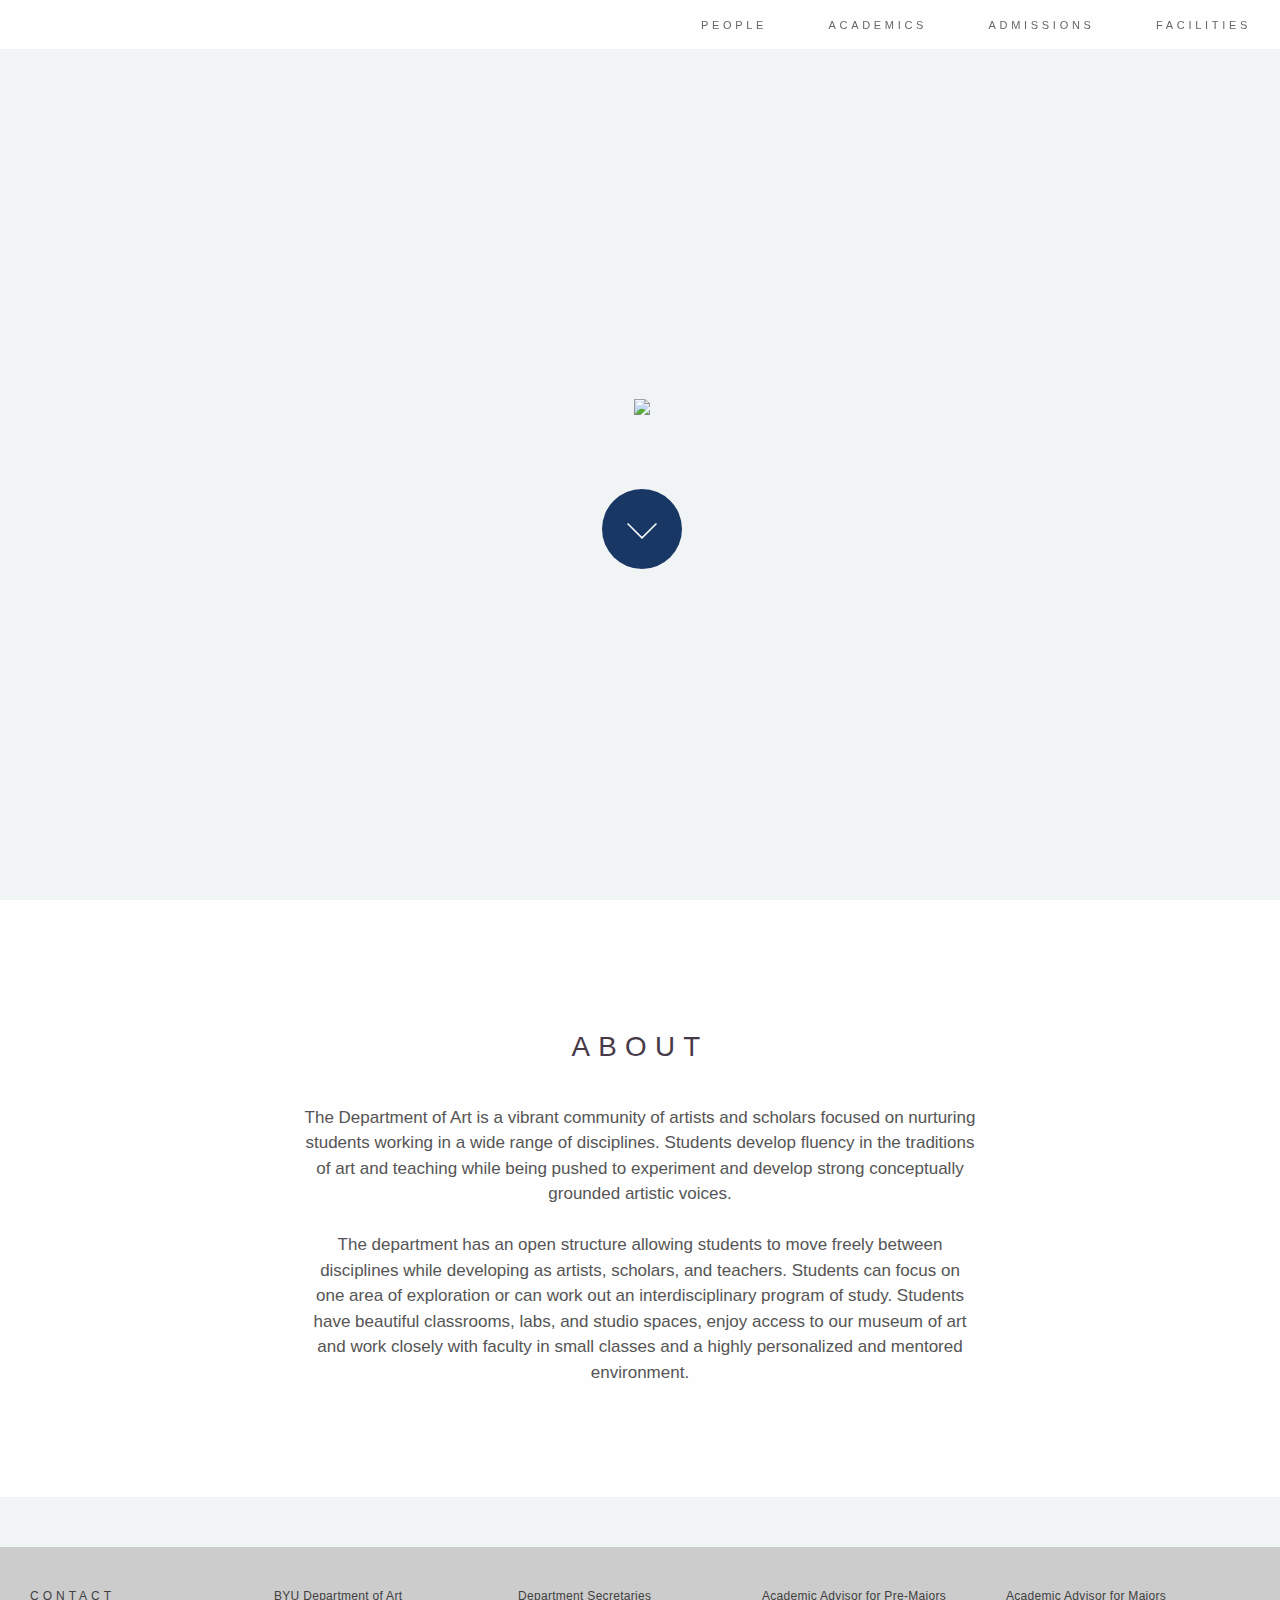
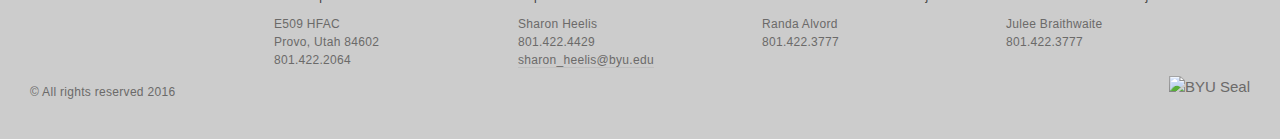
==== commit 464076d1: "pushed nav elements to sides/added padding on bottom of pages" ====
--- a/index.html
+++ b/index.html
@@ -32,10 +32,8 @@
 
 			<!-- Nav -->
 			<nav id="nav">
+				<a href="/byu-art-dept" title="Home" class="byuart">B Y U A R T</a>
 				<ul>
-					<li>
-						<a href="/byu-art-dept" title="Home" class="byuart">B Y U A R T</a>
-					</li>
 					<li>
 							<a title="Faculty, staff and alumni">People</a>
 							<ul>
--- a/assets/css/main.css
+++ b/assets/css/main.css
@@ -1776,9 +1776,9 @@
 		margin-bottom: 3em;
 	}
 
-		section > :last-child, section:last-child, article > :last-child, article:last-child {
+		/*section > :last-child, section:last-child, article > :last-child, article:last-child {
 			margin-bottom: 0;
-		}
+		}*/
 
 		section.special > header, section.special > footer, article.special > header, article.special > footer {
 			text-align: center;
@@ -2206,6 +2206,7 @@
 		padding: 6.5em 0 2em 0;
 		cursor: default;
 		z-index: -2;
+		min-height: 680px;
 	}
 
 	.homepage #header {
@@ -2327,7 +2328,7 @@
 				position: fixed;
 				top: 0;
 				left: 0;
-				z-index: 1000;
+				z-index: 10;
 				background-color: rgba(255, 255, 255, .90);
 				width: 100%;
 				height: 49px;
@@ -2343,7 +2344,9 @@
 
 				#nav ul {
 					position: relative;
-					z-index: 1001;
+					text-align: right;
+					position: absolute;
+					right: 0px;
 				}
 
 				#nav li {
@@ -2358,7 +2361,7 @@
 					transition: top .15s ease-in-out;
 				}
 
-					#nav li a.byuart, #titleBar .title a.byuart {
+					#nav a.byuart, #titleBar .title a.byuart {
 						position: relative;
 						top: 15px;
 						display: inline-block;
@@ -2383,7 +2386,7 @@
 
 						#titleBar .title a.byuart { top: 12px; vertical-align: middle; }
 
-						#nav li a.byuart:hover, #titleBar .title a.byuart:hover {
+						#nav a.byuart:hover, #titleBar .title a.byuart:hover {
 							background: url('http://christopher-lynn.com/byu/i/byu-art-logo-150pxw-sprite.png') no-repeat 0 0px scroll;
 							background-size: 150px 26px;
 							opacity: 1;
@@ -2394,6 +2397,13 @@
 							transition: background 0.35s ease-in-out;
 						}
 
+					#nav a.byuart {
+						position: absolute;
+						left: 40px;
+						top: 18px;
+						z-index: 11;
+					}
+
 					#nav li > ul {
 						display: none;
 					}
@@ -2407,7 +2417,7 @@
 						padding: 9px 20px;
 						outline: 0;
 						font-size: 11px;
-						letter-spacing: 2px;
+						letter-spacing: 3.7px;
 						text-transform: uppercase;
 					}
 
@@ -2487,8 +2497,8 @@
 	#banner {
 		background: rgba(255,255,255,.9);
 		text-align: center;
-		padding: 2em 2em 1em 2em;
-		margin-bottom: 0;
+		padding: 2em 2em 2em 2em;
+		margin-bottom: 50px;
 		min-height: 400px;
 	}
 
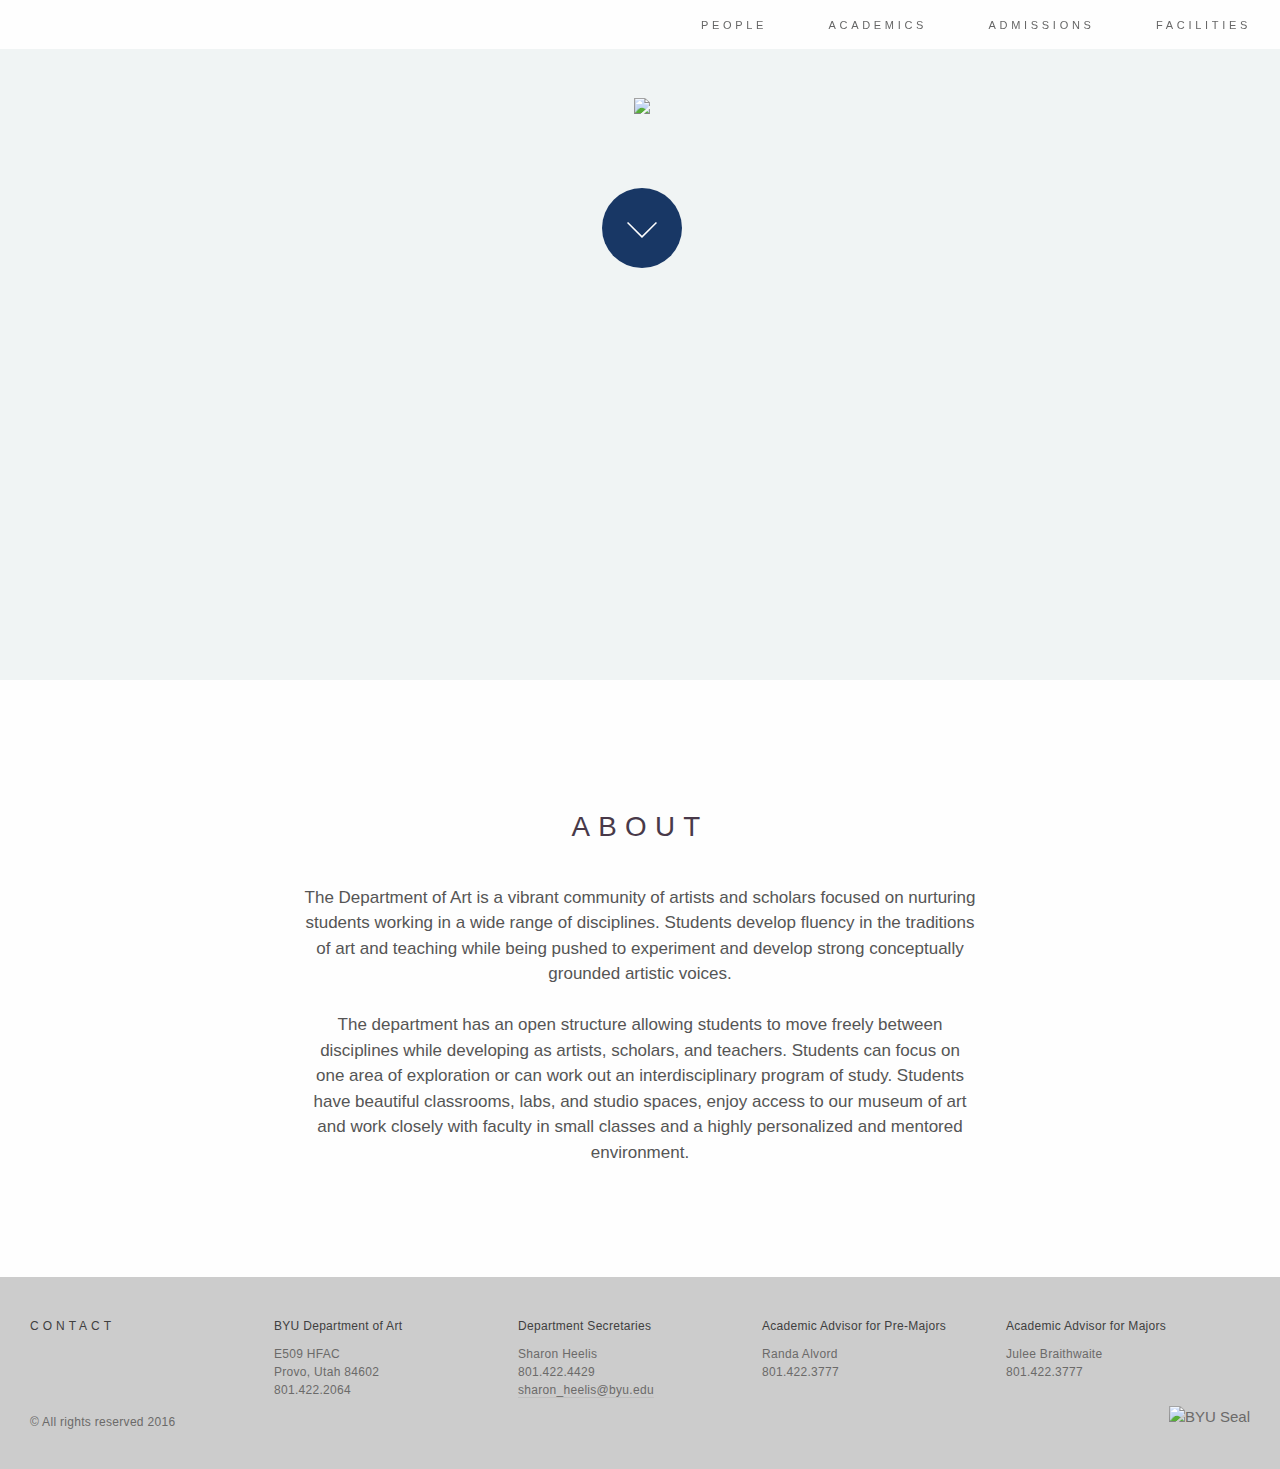
==== commit 34885b2e: "fixed footer problem" ====
--- a/index.html
+++ b/index.html
@@ -27,119 +27,117 @@
 		<link rel="stylesheet" href="assets/css/main.css" />
 		<!--[if lte IE 8]><link rel="stylesheet" href="assets/css/ie8.css" /><![endif]-->
 	</head>
-	<body class="homepage full-height">
-		<div id="page-wrapper">
+	<body class="homepage full-height real-home">
+		<!-- Nav -->
+		<nav id="nav">
+			<a href="/byu-art-dept" title="Home" class="byuart">B Y U A R T</a>
+			<ul>
+				<li>
+						<a title="Faculty, staff and alumni">People</a>
+						<ul>
+								<li><a href="faculty-and-staff" title="Learn more about our faculty and staff">Faculty & Staff</a></li>
+								<!-- <li><a href="#" title="Learn more about our alumni">Alumni</a></li> -->
+						</ul>
+				</li>
+				<li><a title="Curriculum, visiting lecturers, and off-campus learning">Academics</a>
+					<ul>
+							<li><a href="curriculum" title="Learn more about our courses">Curriculum</a></li>
+							<li><a href="disciplines" title="Learn more about our courses">Disciplines</a></li>
+							<li><a href="lecture-series" title="Learn more about our visiting lecturer series">Lecture Series</a></li>
+							<li><a href="off-campus-learning" title="Learn more about our study abroad and off-campus learning opportunities">Off-Campus Learning</a></li>
+						</ul>
+				</li>
+				<li><a title="How to apply, and scholarships">Admissions</a>
+					<ul>
+							<li><a href="how-to-apply" title="Learn more about our application process">How to Apply</a></li>
+							<li><a href="scholarships" title="Learn more about scholarships">Scholarships</a></li>
+						</ul>
+				</li>
+				<li><a title="Classrooms, studios, galleries and the Museum of Art">Facilities</a>
+					<ul>
+							<li><a href="classrooms-and-studios" title="Learn more about our classrooms and studios">Classrooms & Studios</a></li>
+							<li><a target="_blank" href="http://dvagalleries.byu.edu/" title="Visit our galleries' website">Galleries</a></li>
+							<li><a target="_blank" href="http://moa.byu.edu/" title="Visit the BYU Museum of Art's website">BYU Museum of Art</a></li>
+						</ul>
+				</li>
+			</ul>
+		</nav>
 
-			<!-- Nav -->
-			<nav id="nav">
-				<a href="/byu-art-dept" title="Home" class="byuart">B Y U A R T</a>
-				<ul>
-					<li>
-							<a title="Faculty, staff and alumni">People</a>
-							<ul>
-									<li><a href="faculty-and-staff" title="Learn more about our faculty and staff">Faculty & Staff</a></li>
-									<!-- <li><a href="#" title="Learn more about our alumni">Alumni</a></li> -->
-							</ul>
-					</li>
-					<li><a title="Curriculum, visiting lecturers, and off-campus learning">Academics</a>
-						<ul>
-								<li><a href="curriculum" title="Learn more about our courses">Curriculum</a></li>
-								<li><a href="lecture-series" title="Learn more about our visiting lecturer series">Lecture Series</a></li>
-								<li><a href="off-campus-learning" title="Learn more about our study abroad and off-campus learning opportunities">Off-Campus Learning</a></li>
-							</ul>
-					</li>
-					<li><a title="How to apply, and scholarships">Admissions</a>
-						<ul>
-								<li><a href="how-to-apply" title="Learn more about our application process">How to Apply</a></li>
-								<li><a href="scholarships" title="Learn more about scholarships">Scholarships</a></li>
-							</ul>
-					</li>
-					<li><a title="Classrooms, studios, galleries and the Museum of Art">Facilities</a>
-						<ul>
-								<li><a href="classrooms-and-studios" title="Learn more about our classrooms and studios">Classrooms & Studios</a></li>
-								<li><a target="_blank" href="http://dvagalleries.byu.edu/" title="Visit our galleries' website">Galleries</a></li>
-								<li><a target="_blank" href="http://moa.byu.edu/" title="Visit the BYU Museum of Art's website">BYU Museum of Art</a></li>
-							</ul>
-					</li>
-				</ul>
-			</nav>
+		<!-- Header -->
+		<div id="header">
+			<!-- Inner -->
+			<div class="inner">
+        <header>
+          <img src="http://www.christopher-lynn.com/byu/i/art-logo-1000pxsq.png" />
+				</header>
+        <footer>
+          <!-- <a href="#banner" class="button triangle scrolly"><img src="assets/css/images/arrow-2.svg"/></a> -->
+					<a href="#banner" class="scrolly arr">
+						<img src="assets/css/images/arrow-2.svg"/>
+					</a>
+        </footer>
+			</div>
+    </div>
 
-			<!-- Header -->
-			<div id="header">
-				<!-- Inner -->
-				<div class="inner">
-          <header>
-            <img src="http://www.christopher-lynn.com/byu/i/art-logo-1000pxsq.png" />
-					</header>
-          <footer>
-            <!-- <a href="#banner" class="button triangle scrolly"><img src="assets/css/images/arrow-2.svg"/></a> -->
-						<a href="#banner" class="scrolly arr">
-							<img src="assets/css/images/arrow-2.svg"/>
-						</a>
-          </footer>
-				</div>
-      </div>
+		<!-- Banner -->
+    <div class="wrapper style2">
+      <section id="banner">
+        <header>
+          <h2 class="push-t-100">About</h2>
+          <p>
+						The Department of Art is a vibrant community of artists and scholars focused on nurturing students working in a wide range of disciplines.
+						Students develop fluency in the traditions of art and teaching while being pushed to experiment and develop strong conceptually grounded artistic voices.
+						<br><br>
+						The department has an open structure allowing students to move freely between disciplines while developing as artists, scholars, and teachers. Students can focus on one area of exploration or can work out an interdisciplinary program of study. Students have beautiful classrooms,
+						labs, and studio spaces, enjoy access to our museum of art and work closely with faculty in small classes and a highly personalized and mentored environment.
+          </p>
+        </header>
+				<img class="full" src="http://daniel-everett.com/BYUTEMP/images/bg5.jpg" alt="" />
+      </section>
+    </div>
 
-			<!-- Banner -->
-      <div class="wrapper style2">
-	      <section id="banner">
-          <header>
-            <h2 class="push-t-100">About</h2>
-            <p>
-							The Department of Art is a vibrant community of artists and scholars focused on nurturing students working in a wide range of disciplines.
-							Students develop fluency in the traditions of art and teaching while being pushed to experiment and develop strong conceptually grounded artistic voices.
-							<br><br>
-							The department has an open structure allowing students to move freely between disciplines while developing as artists, scholars, and teachers. Students can focus on one area of exploration or can work out an interdisciplinary program of study. Students have beautiful classrooms,
-							labs, and studio spaces, enjoy access to our museum of art and work closely with faculty in small classes and a highly personalized and mentored environment.
-            </p>
-          </header>
-					<img class="full" src="http://daniel-everett.com/BYUTEMP/images/bg5.jpg" alt="" />
-        </section>
-      </div>
-
-			<!-- Footer -->
-			<div id="footer">
-				<div class="container">
-					<div class="row">
-						<div class="foot-head">
-							<div class="foot-sec">
-								<p>CONTACT</p>
-							</div>
-							<div class="foot-sec">
-								<p>BYU Department of Art</p>
-								<p>E509 HFAC</p>
-								<p>Provo, Utah 84602</p>
-								<p>801.422.2064</p>
-							</div>
-							<div class="foot-sec">
-								<p>Department Secretaries</p>
-								<p>Sharon Heelis</p>
-								<p>801.422.4429</p>
-								<p><a href="mailto:sharon_heelis@byu.edu">sharon_heelis@byu.edu</a></p>
-							</div>
-							<div class="foot-sec">
-								<p>Academic Advisor for Pre-Majors</p>
-								<p>Randa Alvord</p>
-								<p>801.422.3777</p>
-							</div>
-							<div class="foot-sec">
-								<p>Academic Advisor for Majors</p>
-								<p>Julee Braithwaite</p>
-								<p>801.422.3777</p>
-							</div>
+		<!-- Footer -->
+		<div id="footer">
+			<div class="container">
+				<div class="row">
+					<div class="foot-head">
+						<div class="foot-sec">
+							<p>CONTACT</p>
 						</div>
-						<div class="foot-bottom split">
-							<div class="copyright">
-                <ul class="menu">
-                    <li>&copy; All rights reserved 2016</li>
-                </ul>
-              </div>
-              <div id="seal">
-                <a href="http://www.byu.edu" title="BYU Home">
-                  <img src="http://www.christopher-lynn.com/byu/i/byu-seal-white-500pxw.png" alt="BYU Seal" />
-                </a>
-              </div>
+						<div class="foot-sec">
+							<p>BYU Department of Art</p>
+							<p>E509 HFAC</p>
+							<p>Provo, Utah 84602</p>
+							<p>801.422.2064</p>
 						</div>
+						<div class="foot-sec">
+							<p>Department Secretaries</p>
+							<p>Sharon Heelis</p>
+							<p>801.422.4429</p>
+							<p><a href="mailto:sharon_heelis@byu.edu">sharon_heelis@byu.edu</a></p>
+						</div>
+						<div class="foot-sec">
+							<p>Academic Advisor for Pre-Majors</p>
+							<p>Randa Alvord</p>
+							<p>801.422.3777</p>
+						</div>
+						<div class="foot-sec">
+							<p>Academic Advisor for Majors</p>
+							<p>Julee Braithwaite</p>
+							<p>801.422.3777</p>
+						</div>
+					</div>
+					<div class="foot-bottom split">
+						<div class="copyright">
+              <ul class="menu">
+                  <li>&copy; All rights reserved 2016</li>
+              </ul>
+            </div>
+            <div id="seal">
+              <a href="http://www.byu.edu" title="BYU Home">
+                <img src="http://www.christopher-lynn.com/byu/i/byu-seal-white-500pxw.png" alt="BYU Seal" />
+              </a>
+            </div>
 					</div>
 				</div>
 			</div>
--- a/assets/css/main.css
+++ b/assets/css/main.css
@@ -18,12 +18,17 @@
 		vertical-align: baseline;
 	}
 
+	html {
+		height: 100%;
+	}
+
 	article, aside, details, figcaption, figure, footer, header, hgroup, menu, nav, section {
 		display: block;
 	}
 
 	body {
 		line-height: 1;
+
 	}
 
 	ol, ul {
@@ -1631,6 +1636,9 @@
 		line-height: 1.75em;
 		font-family: 'Helvetica', sans-serif;
 		font-weight: 300;
+		display: flex;
+		min-height: 100%;
+		flex-direction: column;
 	}
 
 		body.is-loading *, body.is-loading *:after, body.is-loading *:before {
@@ -1701,10 +1709,23 @@
 		transition: background-color 0.35s ease-in-out, color 0.35s ease-in-out, border-bottom-color 0.35s ease-in-out;
 	}
 
-		a:hover {
-			color: #00AEEF;
-			border-bottom-color: transparent;
-		}
+	a:hover {
+		color: #00AEEF;
+		border-bottom-color: transparent;
+	}
+
+	.wrapper a {
+		color: #00AEEF;
+		border-bottom: solid 1px #00AEEF;
+		-moz-transition: opacity .3s;
+		-webkit-transition: opacity .3s;
+		-ms-transition: opacity .3s;
+		transition: opacity .3s;
+	}
+
+	.wrapper a:hover {
+		opacity: .6;
+	}
 
 	sub {
 		position: relative;
@@ -2207,6 +2228,7 @@
 		cursor: default;
 		z-index: -2;
 		min-height: 680px;
+		flex: 1;
 	}
 
 	.homepage #header {
@@ -2502,6 +2524,10 @@
 		min-height: 400px;
 	}
 
+	.real-home #banner {
+		margin-bottom: 0
+	}
+
 		#banner header > p {
 			margin-bottom: 0;
 		}
@@ -2542,6 +2568,16 @@
 	.wrapper p {
 		color: #555;
 		/*margin-bottom: 0;*/
+	}
+
+	.artists {
+		display: flex;
+		justify-content: center;
+	}
+
+	.artists .columns {
+		/*flex: 3 1;*/
+		padding: 45px;
 	}
 
 	.fac-row .bio {
@@ -2566,7 +2602,7 @@
 		margin-bottom: 50px;
 	}
 
-	.sec-title, .sec-desc {
+	.curriculum .sec-title, .sec-desc {
 		padding-left: 30px;
 	}
 
@@ -2647,6 +2683,10 @@
 
 		#footer h2, #footer h3, #footer h4, #footer h5, #footer h6 {
 			color: #595857;
+		}
+
+		.push {
+			height: 279px;
 		}
 
 		#footer .contact {
@@ -3072,6 +3112,10 @@
 			#banner .full {
 				width: 100%;
 				margin-top: 10px;
+			}
+
+			#banner {
+				margin-bottom: 0;
 			}
 
 		/* List */
@@ -3357,6 +3401,23 @@
 				padding: 0;
 			}
 
+			.curriculum .sec-title {
+				padding: 0;
+			}
+
+			.artists {
+				display: block;
+				margin-top: 30px;
+			}
+
+			.artists .columns {
+				padding: 0;
+			}
+
+			.artists p {
+				text-align: center;
+			}
+
 			.sec-title, .sec-desc {
 				padding: 0;
 			}
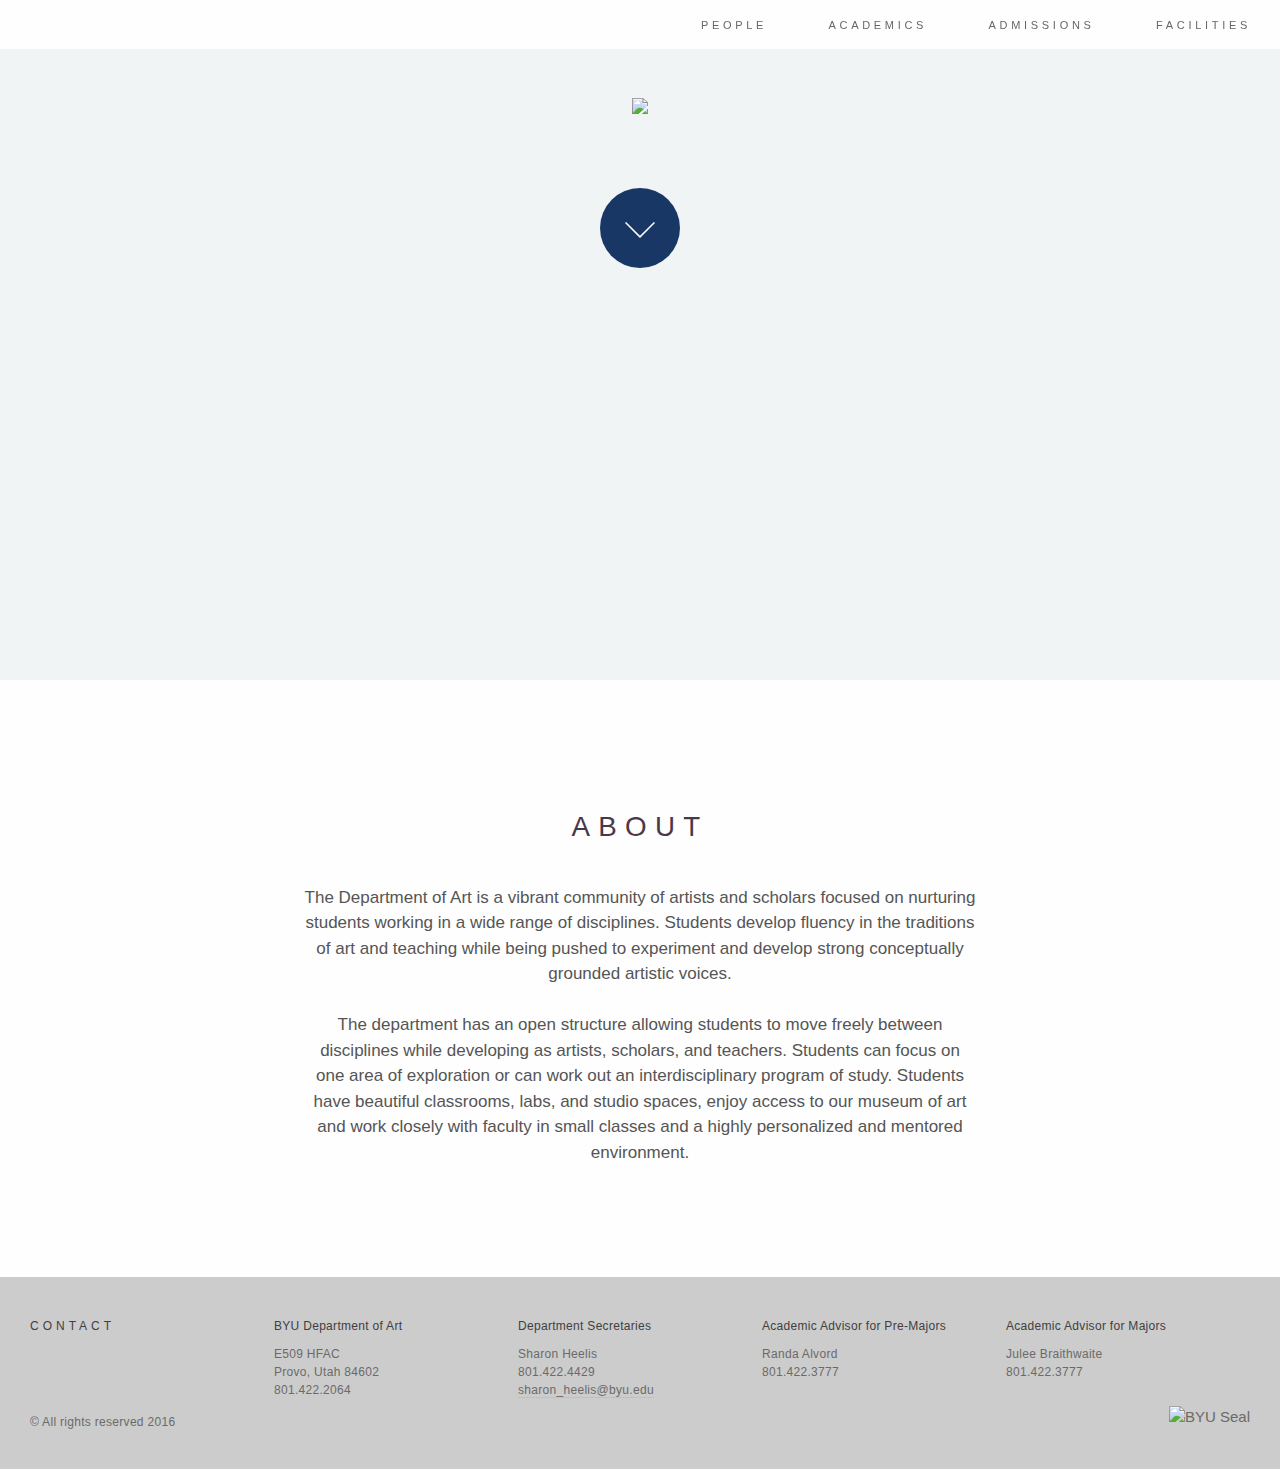
==== commit eec079aa: "updated info on multiple pages" ====
--- a/index.html
+++ b/index.html
@@ -9,7 +9,6 @@
 		<head>
 		<meta http-equiv="Content-Type" content="text/html; charset=UTF-8" />
 		<meta name="viewport" content="width=device-width, initial-scale=1" />
-		<!-- <base href="http://www.christopher-lynn.com/byu/" /> -->
 		<title>Department of Art, Brigham Young University</title>
 		<meta name="description" content="The Department of Art is a vibrant community of artists and scholars focused on nurturing students working in a wide range of disciplines. Students develop fluency in the traditions of art and teaching while being pushed to experiment and develop strong conceptually grounded artistic voices." />
 		<meta name="keywords" content="Brigham Young University, BYU, Art, Department of Art, Art Department, Painting, Drawing, Sculpture, Printmaking, Ceramics, Art Education, Pedagogy, New Genres, New Media, Photography, Fine Art, Art Theory, Art History">
@@ -23,14 +22,12 @@
 		<meta itemprop="thumbnailUrl" content="http://daniel-everett.com/BYUTEMP/images/bg5.jpg"/>
 		<link rel="image_src" href="http://daniel-everett.com/BYUTEMP/images/bg5.jpg" />
 		<link rel="canonical" href="http://art.byu.edu/"/>
-		<!--[if lte IE 8]><script src="assets/js/ie/html5shiv.js"></script><![endif]-->
 		<link rel="stylesheet" href="assets/css/main.css" />
-		<!--[if lte IE 8]><link rel="stylesheet" href="assets/css/ie8.css" /><![endif]-->
 	</head>
 	<body class="homepage full-height real-home">
 		<!-- Nav -->
 		<nav id="nav">
-			<a href="/byu-art-dept" title="Home" class="byuart">B Y U A R T</a>
+			<a href="/" title="Home" class="byuart">B Y U A R T</a>
 			<ul>
 				<li>
 						<a title="Faculty, staff and alumni">People</a>
@@ -55,7 +52,7 @@
 				</li>
 				<li><a title="Classrooms, studios, galleries and the Museum of Art">Facilities</a>
 					<ul>
-							<li><a href="classrooms-and-studios" title="Learn more about our classrooms and studios">Classrooms & Studios</a></li>
+							<!-- <li><a href="classrooms-and-studios" title="Learn more about our classrooms and studios">Classrooms & Studios</a></li> -->
 							<li><a target="_blank" href="http://dvagalleries.byu.edu/" title="Visit our galleries' website">Galleries</a></li>
 							<li><a target="_blank" href="http://moa.byu.edu/" title="Visit the BYU Museum of Art's website">BYU Museum of Art</a></li>
 						</ul>
--- a/assets/css/main.css
+++ b/assets/css/main.css
@@ -1601,10 +1601,13 @@
 		}
 
 		.foot-head {
+			-webkit-flex-wrap: wrap;
 			flex-wrap: wrap;
 		}
 
 		.foot-head .foot-sec {
+			-webkit-flex: 1 1 100%;
+			-ms-flex: 1 1 100%;
 			flex: 1 1 100%;
 			margin-bottom: 20px;
 		}
@@ -1614,10 +1617,13 @@
 		}
 
 		.split {
+			-webkit-flex-wrap: wrap;
 			flex-wrap: wrap;
 		}
 
 		.copyright, #seal {
+			-webkit-flex: 1 1 100%;
+			-ms-flex: 1 1 100%;
 			flex: 1 1 100%;
 			margin-top: 20px;
 		}
@@ -1636,8 +1642,14 @@
 		line-height: 1.75em;
 		font-family: 'Helvetica', sans-serif;
 		font-weight: 300;
-		display: flex;
+		display: -webkit-box;
+		/*display: -moz-box;*/
+	  display: -ms-flexbox;
+	  display: -webkit-flex;
+	  display: flex;
 		min-height: 100%;
+		/*-moz-flex-direction: column;*/
+		-webkit-flex-direction: column;
 		flex-direction: column;
 	}
 
@@ -2228,7 +2240,13 @@
 		cursor: default;
 		z-index: -2;
 		min-height: 680px;
-		flex: 1;
+		-webkit-flex: 1 1;
+		-ms-flex: 1 1;
+		flex: 1 1;
+		display: -webkit-box;
+	  display: -ms-flexbox;
+	  display: -webkit-flex;
+	  display: flex;
 	}
 
 	.homepage #header {
@@ -2245,7 +2263,7 @@
 		#header .inner {
 			position: relative;
 			z-index: 1;
-			margin: 0;
+			margin: 0 auto;
 			display: inline-block;
 			vertical-align: middle;
 		}
@@ -2538,7 +2556,11 @@
 	}
 
 	.fac-row {
-		display: flex;
+		display: -webkit-box;  /* OLD - iOS 6-, Safari 3.1-6, BB7 */
+	  display: -ms-flexbox;  /* TWEENER - IE 10 */
+		display: -moz-box;
+	  display: -webkit-flex; /* NEW - Safari 6.1+. iOS 7.1+, BB10 */
+	  display: flex;         /* NEW, Spec - Firefox, Chrome, Opera */
 		padding: 40px 0px;
 		border-bottom: 1px solid #e2e2e2;
 		align-items: center;
@@ -2558,6 +2580,8 @@
 	}
 
 	.fac-row div {
+		-webkit-flex: 1 1;
+		-ms-flex: 1 1;
 		flex: 1 1;
 	}
 
@@ -2571,7 +2595,12 @@
 	}
 
 	.artists {
-		display: flex;
+		display: -webkit-box;  /* OLD - iOS 6-, Safari 3.1-6, BB7 */
+	  display: -ms-flexbox;  /* TWEENER - IE 10 */
+		display: -moz-box;
+	  display: -webkit-flex; /* NEW - Safari 6.1+. iOS 7.1+, BB10 */
+	  display: flex;         /* NEW, Spec - Firefox, Chrome, Opera */
+		-webkit-justify-content: center;
 		justify-content: center;
 	}
 
@@ -2581,6 +2610,8 @@
 	}
 
 	.fac-row .bio {
+		-webkit-flex: 3 1;
+		-ms-flex: 3 1;
 		flex: 3 1;
 	}
 
@@ -2733,7 +2764,11 @@
 		.foot-head, .foot-bottom {
 			padding: 0;
 			width: 100%;
-			display: flex;
+			display: -webkit-box;  /* OLD - iOS 6-, Safari 3.1-6, BB7 */
+		  display: -ms-flexbox;  /* TWEENER - IE 10 */
+			display: -moz-box;
+		  display: -webkit-flex; /* NEW - Safari 6.1+. iOS 7.1+, BB10 */
+		  display: flex;         /* NEW, Spec - Firefox, Chrome, Opera */
 		}
 
 		.foot-head {
@@ -2741,6 +2776,8 @@
 		}
 
 		.foot-sec {
+			-webkit-flex: 1 1;
+			-ms-flex: 1 1;
 			flex: 1 1;
 			padding-right: 8px;
 		}
@@ -2758,7 +2795,9 @@
 		}
 
 		.split {
+			-webkit-justify-content: space-between;
 			justify-content: space-between;
+			-webkit-align-items: flex-end;
 			align-items: flex-end;
 		}
 
@@ -2981,6 +3020,7 @@
 			}
 
 			.fac-row {
+				-webkit-align-items: flex-start;
 				align-items: flex-start;
 			}
 
@@ -3013,6 +3053,7 @@
 		#titleBar .title img { width: 200px; height: auto; filter: alpha(opacity=50); opacity: 0.5; }
 
 		.fac-row {
+			-webkit-flex-wrap: wrap;
 			flex-wrap: wrap;
 			padding: 0;
 			border-bottom: none;
@@ -3027,6 +3068,8 @@
 		}
 
 		.fac-row div:first-of-type, .fac-row .bio {
+			-webkit-flex: auto;
+			-ms-flex: auto;
 			flex: auto;
 		}
 
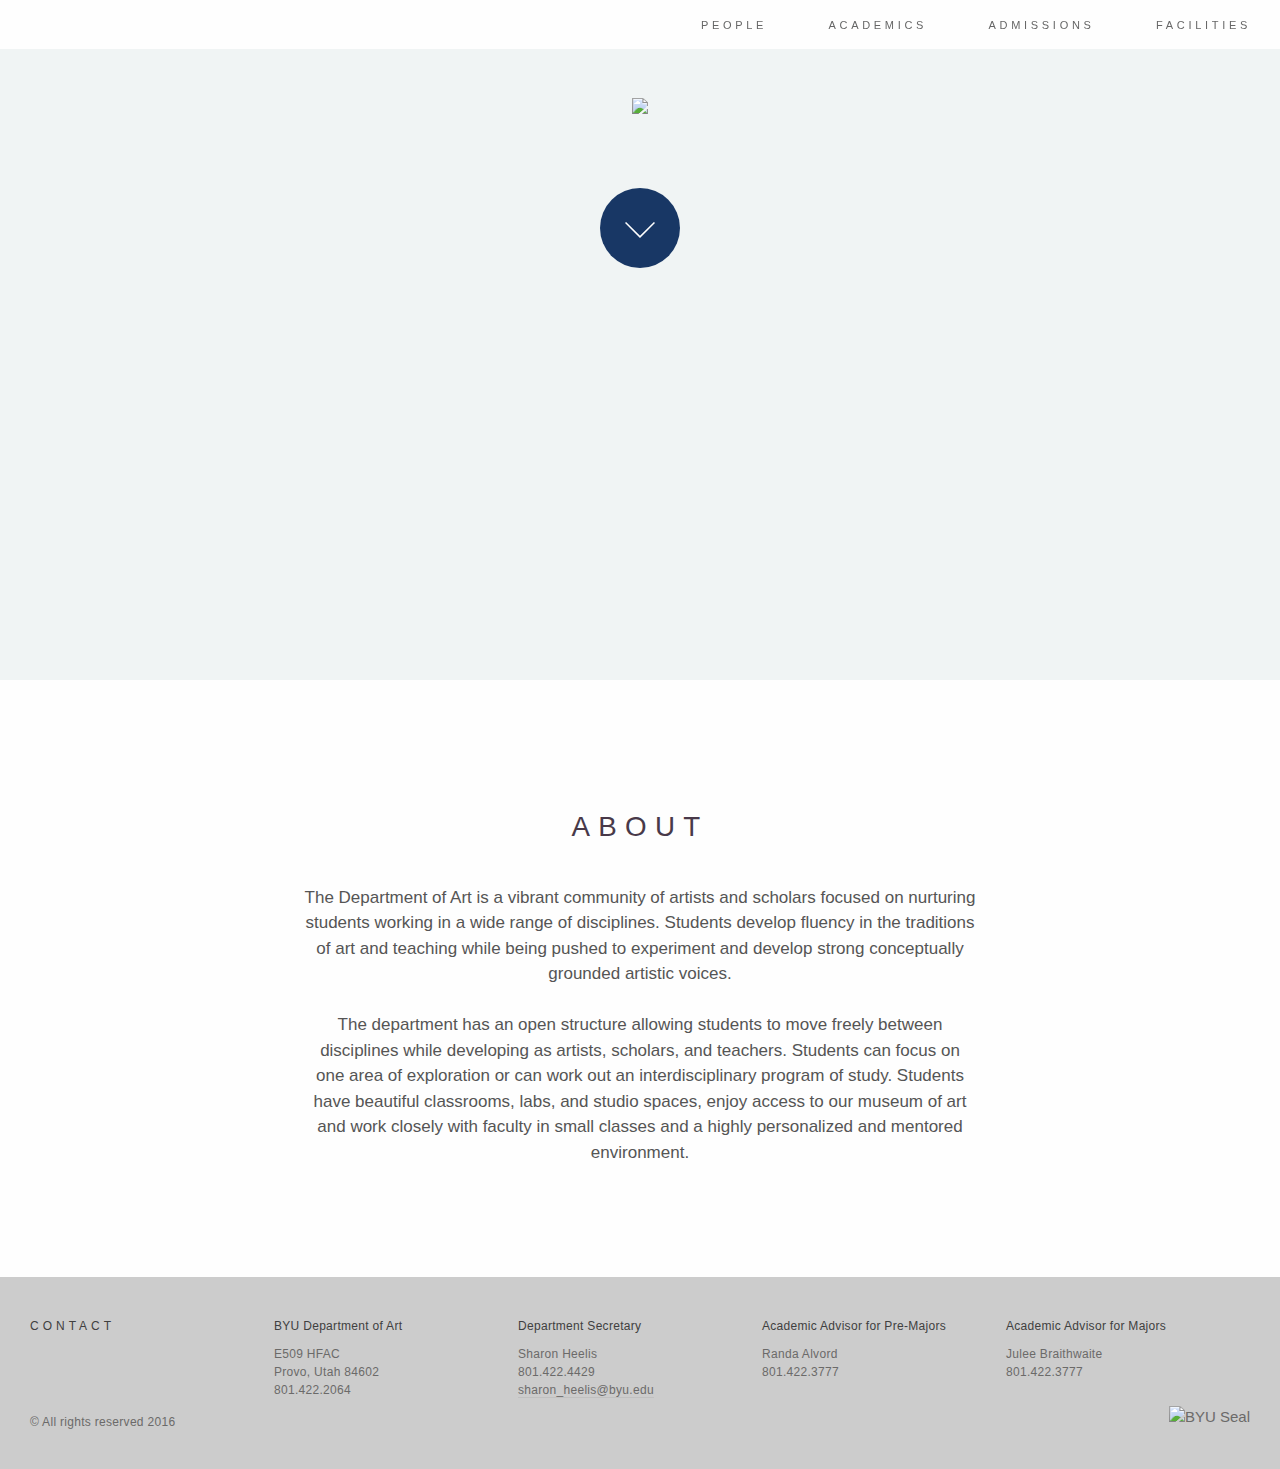
==== commit 2f0347ae: "added art ed discipline description" ====
--- a/index.html
+++ b/index.html
@@ -38,7 +38,8 @@
 				</li>
 				<li><a title="Curriculum, visiting lecturers, and off-campus learning">Academics</a>
 					<ul>
-							<li><a href="curriculum" title="Learn more about our courses">Curriculum</a></li>
+							<li><a href="undergraduate-curriculum" title="Learn more about our courses">Undergraduate Curriculum</a></li>
+							<li><a href="graduate-curriculum" title="Learn more about our courses">Graduate Curriculum</a></li>
 							<li><a href="disciplines" title="Learn more about our courses">Disciplines</a></li>
 							<li><a href="lecture-series" title="Learn more about our visiting lecturer series">Lecture Series</a></li>
 							<li><a href="off-campus-learning" title="Learn more about our study abroad and off-campus learning opportunities">Off-Campus Learning</a></li>
@@ -108,7 +109,7 @@
 							<p>801.422.2064</p>
 						</div>
 						<div class="foot-sec">
-							<p>Department Secretaries</p>
+							<p>Department Secretary</p>
 							<p>Sharon Heelis</p>
 							<p>801.422.4429</p>
 							<p><a href="mailto:sharon_heelis@byu.edu">sharon_heelis@byu.edu</a></p>
--- a/assets/css/main.css
+++ b/assets/css/main.css
@@ -2633,7 +2633,7 @@
 		margin-bottom: 50px;
 	}
 
-	.curriculum .sec-title, .sec-desc {
+	.curriculum .sec-title, .sec-desc, .disciplines .sec-title {
 		padding-left: 30px;
 	}
 
